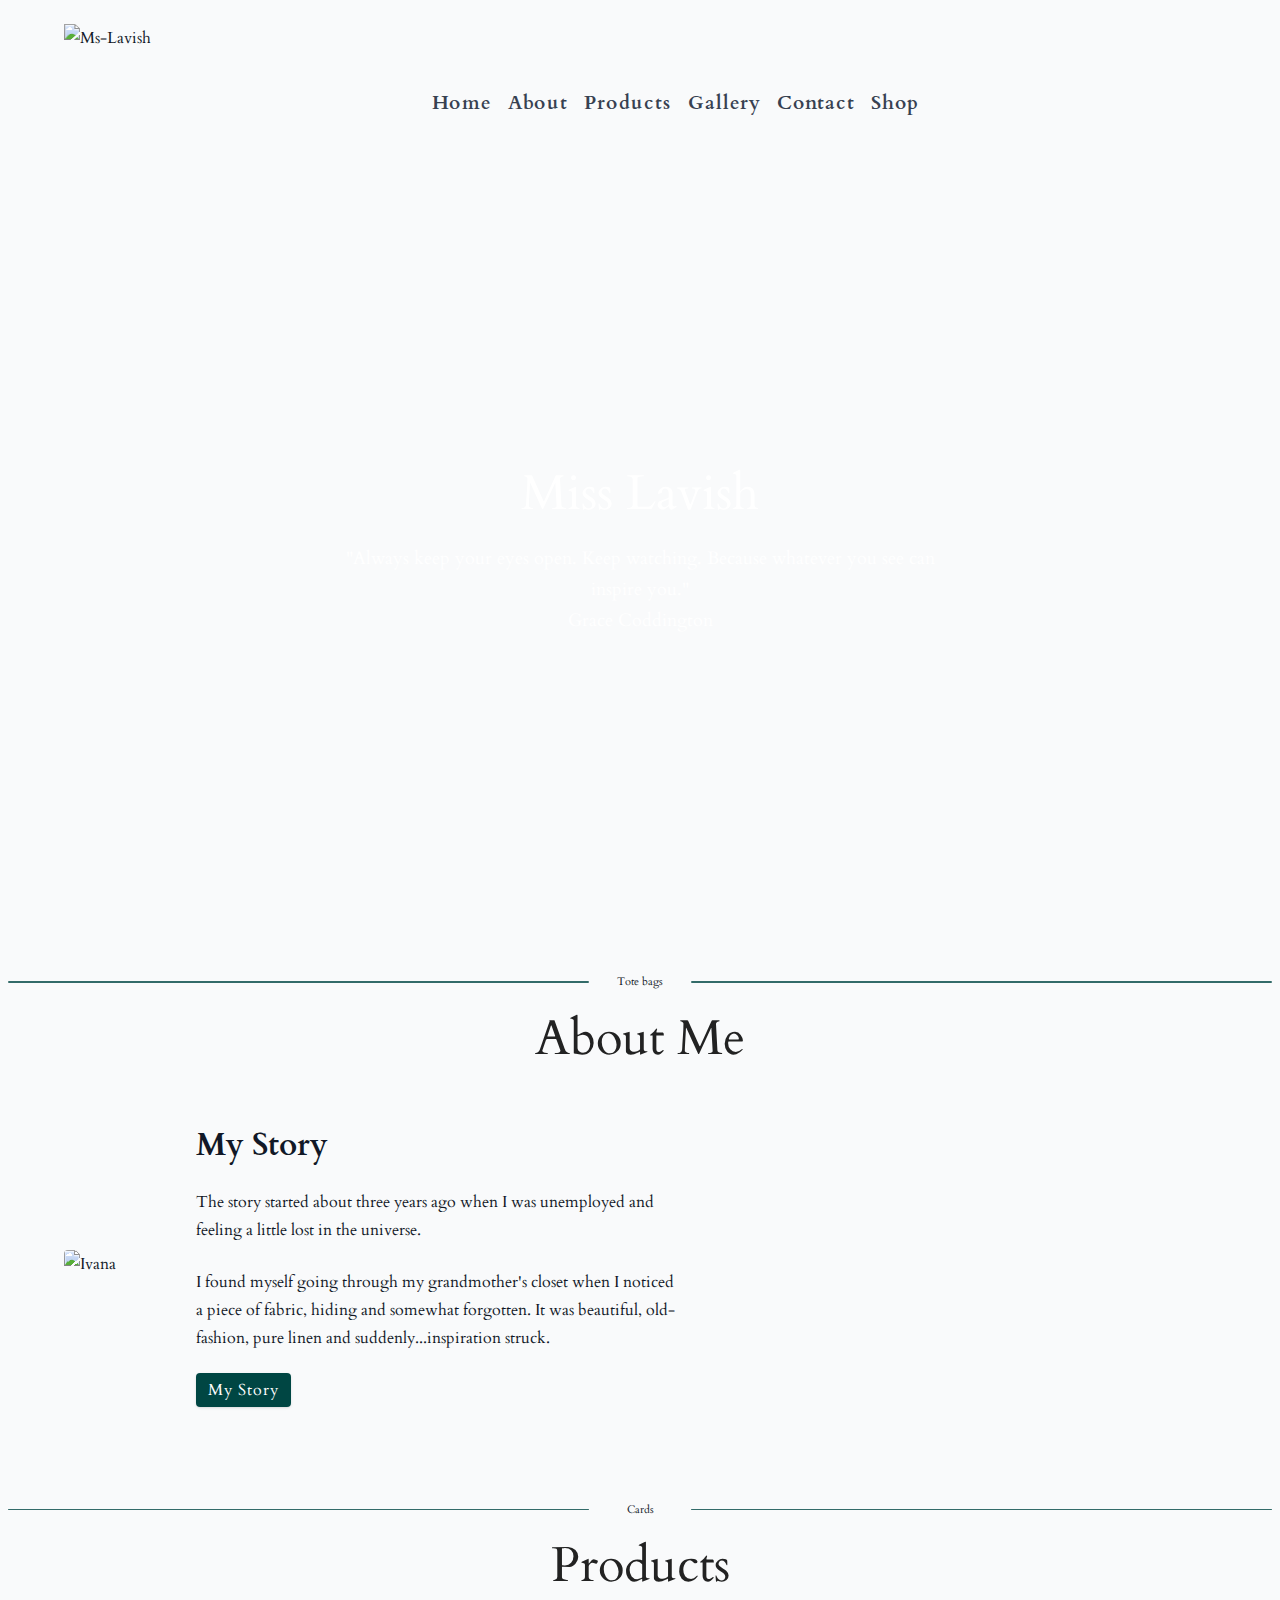
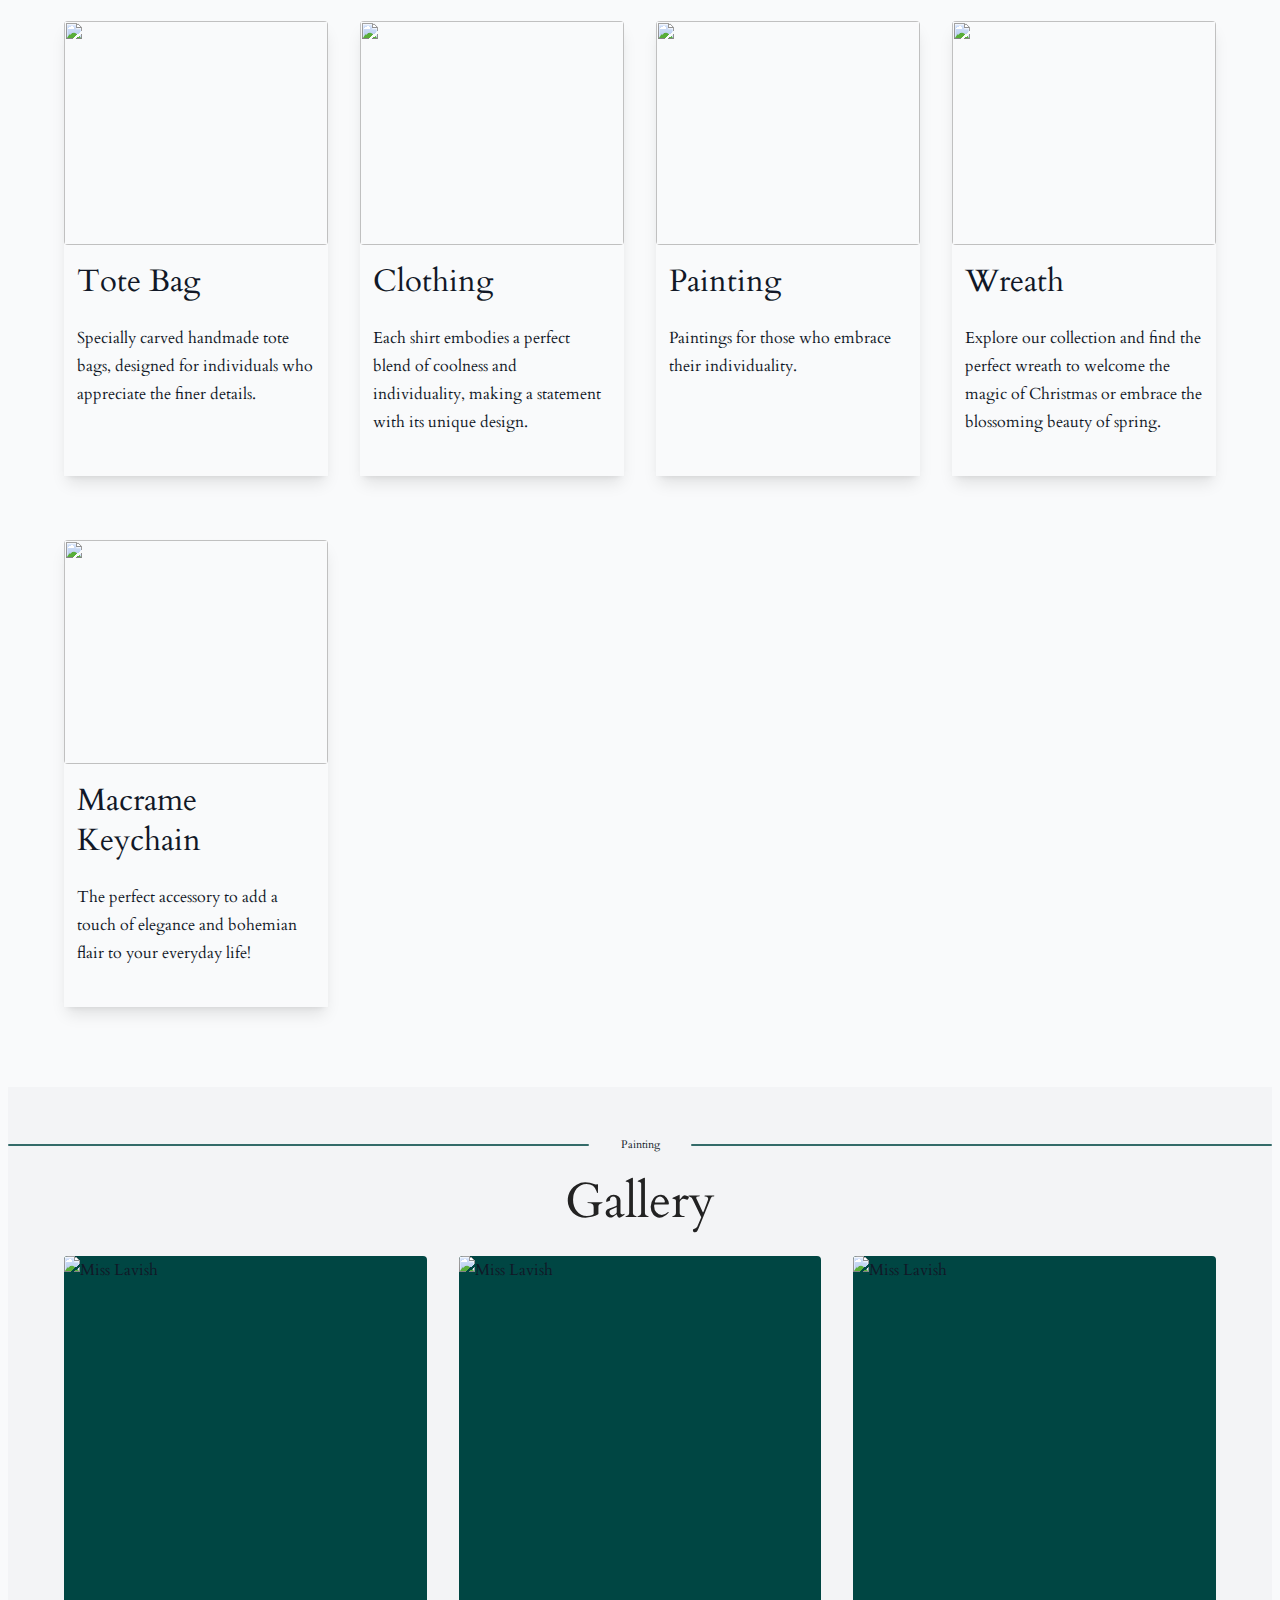
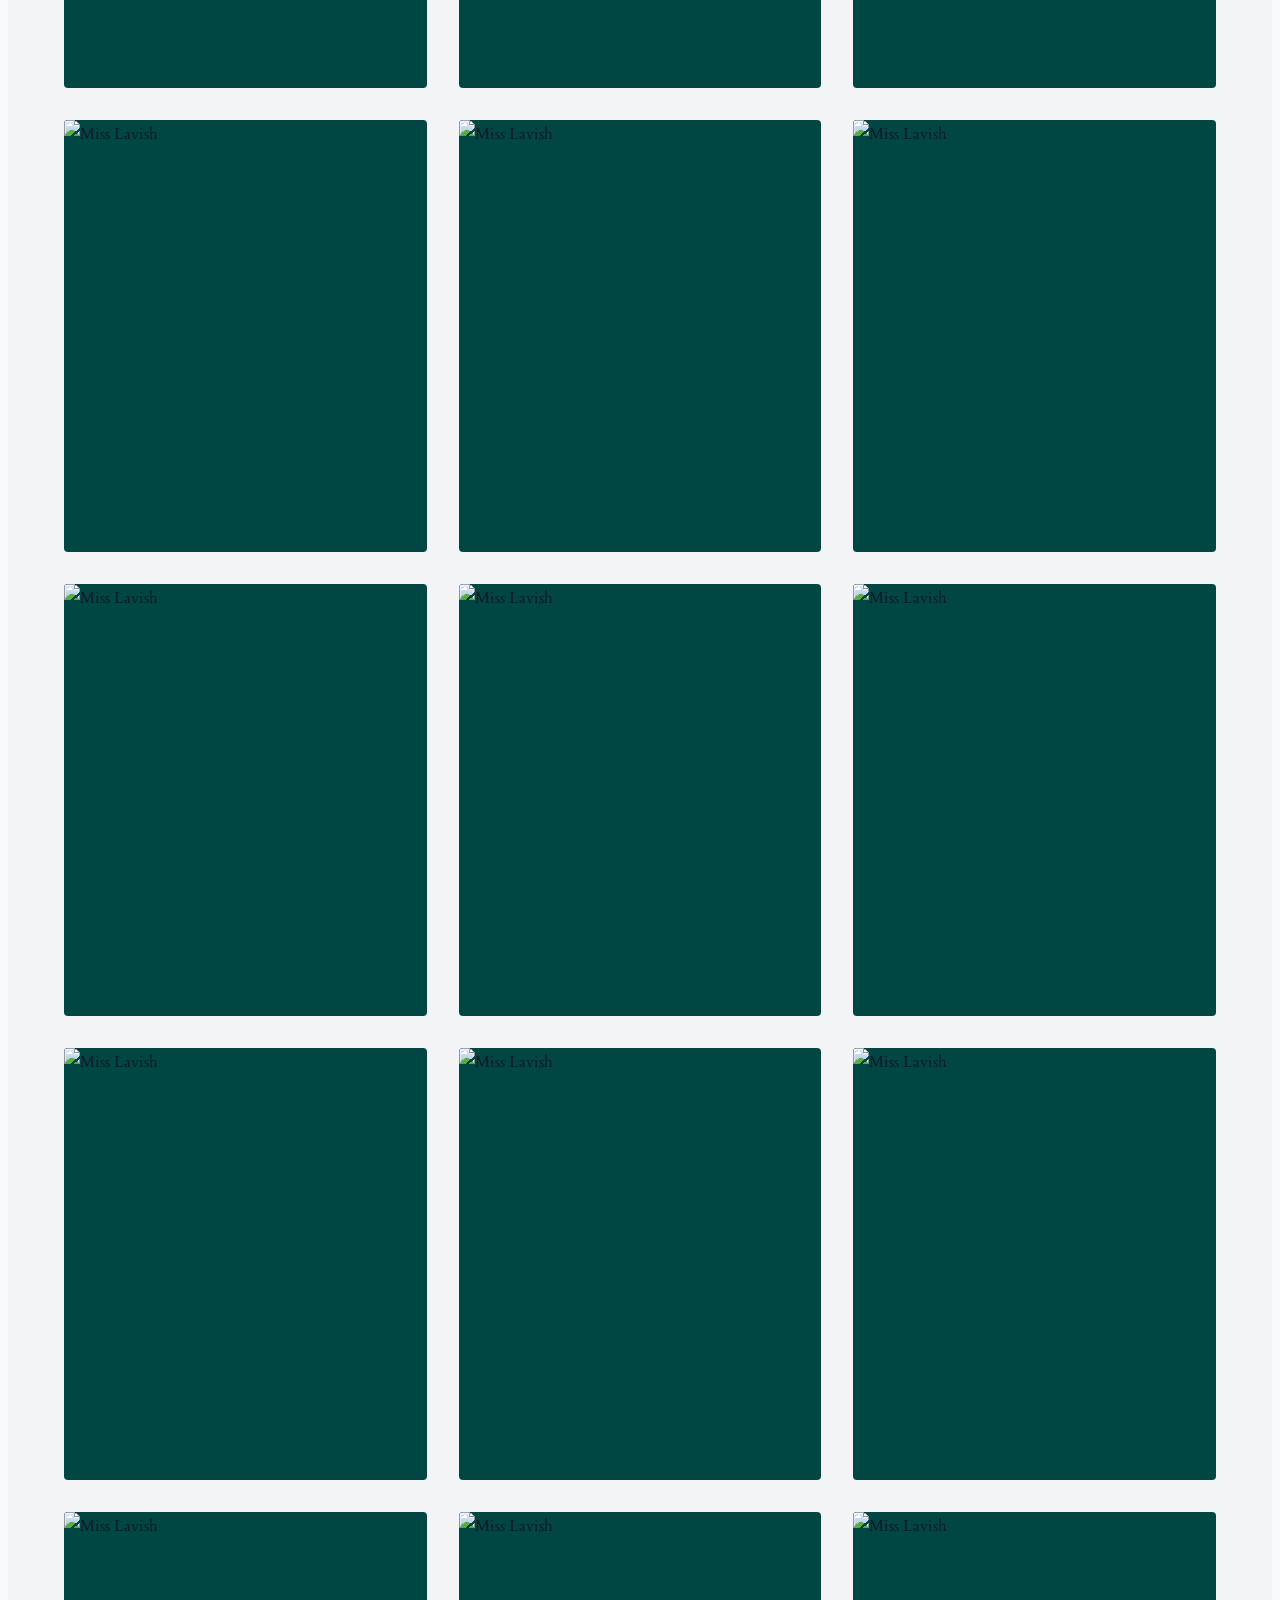
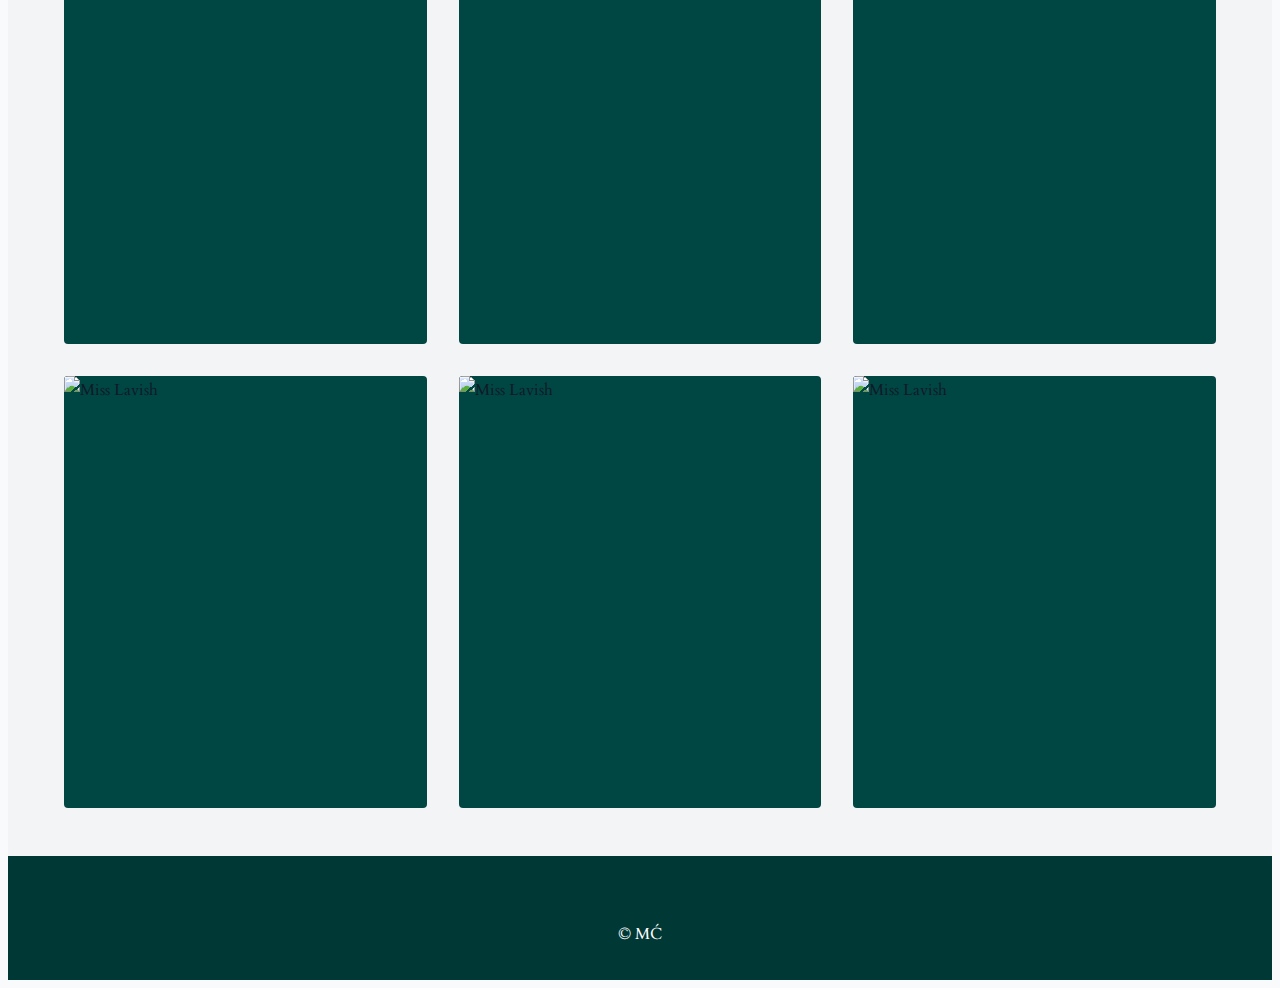
==== index.html @ 206a2542 "nav fix and testing" ====
<!DOCTYPE html>
<html lang="en">
  <head>
    <meta charset="UTF-8" />
    <meta http-equiv="X-UA-Compatible" content="IE=edge" />
    <meta name="viewport" content="width=device-width, initial-scale=1.0" />
    <title>MS lavish</title>
    <!--normalize-->
    <link rel="stylesheet" href="./normalize.css" />
    <!--main-->
    <link rel="stylesheet" href="./main.css" />
    <!--fontawesome-->
    <link
      rel="stylesheet"
      href="./fontawesome-free-5.12.1-web/css/all.min.css"
    />
  </head>
  <body>
    <!--navigation menu-->
      <nav class="navbar">
        <div class="nav-center">
          <!--navheader-->
          <div class="nav-header">
            <img src="./img/Ms. Lavish svg varijanta logo za stranicu.svg"class="nav-logo" alt="Ms-Lavish" />
            <button type="button" class="nav-toggle" id="nav-toggle"> <i class="fas fa-bars"></i>
            </button>
          </div>
          <!--nav-links-->
        <div class="nav-container">
        <ul class="nav-links" id="nav-links">
            <li><a href="#home">Home</a></li>
            <li><a href="about.html">About</a></li>
            <li><a href="#products">Products</a></li>
            <li><a href="#gallery">Gallery</a></li>
            <li><a href="contact.html">Contact</a></li>
            <li><a href="shop.html">Shop</a></li> 
          </ul>
        </div>
          <!--social-links-->
          <ul class="social-links">
            <li>
              <a
                href="https://m.facebook.com/profile.php?id=100064154050570&ref=py_c&_rdr#_=_"
                target="_blank"
                ><i class="fab fa-facebook"></i
              ></a>
            </li>
            <li>
              <a
                href="https://www.instagram.com/ms._lavish/?igshid=ZGUzMzM3NWJiOQ%3D%3D"
                target="_blank"
                ><i class="fab fa-instagram"></i
              ></a>
            </li>
          </ul>
        </div>
      </nav>
    <!--hero-->
    <div class="hero">
      <div class="hero-banner">
          <h1 class="hero-header">Miss lavish</h1>
            <p class="hero-text">
              "Always keep your eyes open. Keep watching. Because whatever you see can inspire you."<br>Grace Coddington
            </p>
        </div>
      </div>
    </div>
     <!--about me-->
    <section class="section about" id="about">
        <!--section-title-->
        <div class="section-title">
            <div class="title-div"></div>
            <small class="title-text">Tote bags</small>
            <div class="title-div"></div>
        </div>
        <div class="title">
          <h1>About me</h1>
        </div>
        <div class="section-center ">
            <!--card-rotate-small screen-->
            <article class="card">
                <!--frontside-->
            <div class="front-side mutual-side">
                <img src="./img/if.jpg" class="about-pic" alt="Ms Lavish">
                 </div>
                 <!--backside-->
                 <div class="back-side mutual-side">
                    <div class="about-info">
                        <h2>About me</h2>
                    <p class="about-text">
                     The story started about three years ago when I was unemployed and feeling a little lost in the universe. I found myself going through my grandmother's closet when I noticed a piece of fabric, hiding and somewhat forgotten. It was beautiful, old-fashion, pure linen and suddenly...inspiration struck. 
                    </p>
                    <a href="about.html" class="btn about-btn">
                    My story</a>
                    </div>
                 </div>
            </article>
            <!--big screen-->
            <div class="big-screen-about">
            <img src="./img/if.jpg" class="about-me-two" alt="Ivana">
            <div class="about-info-two">
                <h3>My story</h3>
                <p>The story started about three years ago when I was unemployed and feeling a little lost in the universe.</p>
                <p> I found myself going through my grandmother's closet when I noticed a piece of fabric, hiding and somewhat forgotten. It was beautiful, old-fashion, pure linen and suddenly...inspiration struck.</p>
                <a href="about.html" class="btn about-btn ">My story</a></div>
            </div>
         </div>
        </div>
    </section>
    <!--products-->
    <section class="section products" id="products">
         <!--section-title-->
        <div class="section-title">
            <div class="title-div"></div>
            <small class="title-text">Cards</small>
            <div class="title-div"></div>
        </div>
        <div class="title">
          <h1>Products</h1>
        </div>
        <div class="section-center products-center">
          <!--product-->
          <div class="product">

            <img src="./img/ruže + boje.jpg" 
            class="product-pic">

            <div class="product-info">
              <h3>Tote bag</h3>
              <p>Specially carved handmade tote bags, designed for individuals who appreciate the finer details.</p>
            </div>
          </div>
          <!--end of product-->
          <!--product-->
          <div class="product">

            <img src="./img/logo na torbi.jpg" class="product-pic">

            <div class="product-info">
              <h3>Clothing</h3>
              <p>Each shirt embodies a perfect blend of coolness and individuality, making a statement with its unique design.</p>
            </div>
          </div>
          <!--end of product-->
          <!--product-->
          <div class="product">
            <img src="./img/španjolkica.JPG" class="product-pic">
            <div class="product-info">
              <h3>Painting</h3>
              <p>Paintings for those who embrace their individuality. </p>
            </div>
          </div>
          <!--end of product-->
          <!--product-->
          <div class="product">

           <img src="./img/spring wreath.jpg" class="product-pic">

            <div class="product-info">
              <h3>wreath</h3>
              <p>Explore our collection and find the perfect wreath to welcome the magic of Christmas or embrace the blossoming beauty of spring.</p>
            </div>
          </div>
          <!--end of product-->
          <!--product-->
          <div class="product">
           <img src="./img/keychain.jpg" class="product-pic">
            <div class="product-info">
              <h3>Macrame Keychain</h3>
              <p>The perfect accessory to add a touch of elegance and bohemian flair to your everyday life! </p>
            </div>
          </div>
          <!--end of product-->
        </div>
    </section>
    <!--gallery-->
    <section class="section gallery" id="gallery">
      <!--section-title-->
      <div class="section-title ">
            <div class="title-div"></div>
            <small class="title-text">Painting</small>
            <div class="title-div"></div>
        </div>
        <div class="title">
          <h1>Gallery</h1></div>
        <div class="section-center gallery-center">
          <!--project-->
          <div class="project-1">
            <div class="picture">
            <img src="./img/elephants.PNG" class="project-pic" alt="Miss Lavish">
           <div class="project-info">
            <h3>Elephants</h3>
            <p>Tote bag</p>
            </div>
           </div>
          </div>
          <!--end of project-->
          <!--project-->
          <div class="project-2">
            <div class="picture">
            <img src="./img/frida + boja.JPG" class="project-pic" alt="Miss Lavish">
           <div class="project-info">
            <h3>Frida</h3>
            <p>Tote bag</p>
           </div>
          </div>
          </div>
          <!--end of project-->
          <!--project-->
          <div class="project-3">
             <div class="picture">
            <img src="./img/karlovac.jpg" class="project-pic" alt="Miss Lavish">
           <div class="project-info">
            <h3>Karlovac</h3>
            <p>Tote bag</p>
           </div>
          </div>
          </div>
          <!--end of project-->
          <!--project-->
          <div class="project-4">
            <div class="picture">
            <img src="./img/komisan.JPG" class="project-pic" alt="Miss Lavish">   
           <div class="project-info">
            <h3>Komisan</h3>
            <p>Tote bag</p>
           </div>
          </div>
          </div>
          <!--end of project-->
          <!--project-->
          <div class="project-5">
            <div class="picture">
            <img src="./img/marta + torba.JPG" class="project-pic" alt="Miss Lavish">
           <div class="project-info">
            <h3>Flamingos</h3>
            <p>Tote bag</p>
           </div>
          </div>
          </div>
          <!--end of project-->
          <!--project-->
          <div class="project-6">
           <div class="picture">
            <img src="./img/summer edition.JPG" class="project-pic" alt="Miss Lavish">
           <div class="project-info">
            <h3>Summer bag</h3>
            <p>Tote bag</p>
           </div>
          </div>
          </div>
          <!--end of project-->
          <!--project-->
          <div class="project-7">
              <div class="picture">
            <img src="./img/tužna sova.jpg" class="project-pic" alt="Miss Lavish">
           <div class="project-info">
            <h3>Sad owl</h3>
            <p>Tote bag</p>
           </div>
          </div>
          </div>
          <!--end of project-->
          <!--project-->
          <div class="project-8">
            <div class="picture">
            <img src="./img/ruže + boje.jpg" class="project-pic" alt="Miss Lavish">
           <div class="project-info">
            <h3>Flowers</h3>
            <p>Tote bag</p>
           </div>
          </div>
          </div>
          <!--end of project-->
          <!--project-->
          <div class="project-9">
            <div class="picture">
            <img src="./img/španjolkica.JPG" class="project-pic" alt="Miss Lavish">
           <div class="project-info">
            <h3>Dazzling lady</h3>
            <p>Painting</p>
       </div>
          </div>
          </div>
          <!--end of project-->
          <!--project-->
          <div class="project-10">
            <div class="picture">
            <img src="./img/ZG.jpg" class="project-pic" alt="Miss Lavish">
           <div class="project-info">
            <h3>Zagreb</h3>
            <p>Tote bag</p>
           </div>
          </div>
          </div>
          <!--end of project-->
          <!--project-->
          <div class="project-11">
            <div class="picture">
            <img src="./img/elephants 2.jpg" class="project-pic" alt="Miss Lavish">
           <div class="project-info">
            <h3>Elephants</h3>
            <p>Tote bag</p>
           </div>
          </div>
          </div>
          <!--end of project-->
          <!--project-->
          <div class="project-12">
            <div class="picture">
            <img src="./img/u cviću.jpg" class="project-pic" alt="Miss Lavish">
           <div class="project-info">
            <h3>Sunflowers</h3>
            <p>Tote Bag</p>
           </div>
          </div>
          </div>
          <!--end of project-->
          <!--project-->
          <div class="project-13">
            <div class="picture">
            <img src="./img/slikice.jpg" class="project-pic" alt="Miss Lavish">
           <div class="project-info">
            <h3>Mysterious</h3>
            <p>Tote Bag</p>
           </div>
          </div>
          </div>
          <!--end of project-->
          <!--project-->
          <div class="project-14">
            <div class="picture">
            <img src="./img/spring wreath 2.jpg" class ="project-pic" alt="Miss Lavish">
           <div class="project-info">
            <h3>Flowers</h3>
            <p>Spring Wreath</p>
           </div>
          </div>
          </div>
          <!--end of project-->
          <!--project-->
          <div class="project-15">
            <div class="picture">
            <img src="./img/spring wreath 3.jpg" class="project-pic" alt="Miss Lavish">
           <div class="project-info">
            <h3>Flowers</h3>
            <p>Spring Wreath</p>
           </div>
          </div>
          </div>
          <!--end of project-->
          <!--project-->
          <div class="project-16">
            <div class="picture">
            <img src="./img/spring 7.jpg " class="project-pic" alt="Miss Lavish">
           <div class="project-info">
            <h3>Flowers</h3>
            <p>Spring Wreath</p>
           </div>
          </div>
          </div>
          <!--end of project-->
          <!--project-->
          <div class="project-17">
            <div class="picture">
            <img src="./img/spring 8.jpg " class="project-pic" alt="Miss Lavish">
           <div class="project-info">
            <h3>Flowers</h3>
            <p>Spring Wreath</p>
           </div>
          </div>
          </div>
          <div class="project-18">
            <div class="picture">
            <img src="./img/christmas wreath.jpg " class="project-pic" alt="Miss Lavish">
           <div class="project-info">
            <h3>Lilly
            </h3>
            <p>Christmas Wreath</p>
           </div>
          </div>
          </div>
          <!--end of project-->
        </div>
    </section>
    <section class="section footer">
      <footer class="footer-container">
          <ul class="footer-social">
            <li>
              <a
                href="https://m.facebook.com/profile.php?id=100064154050570&ref=py_c&_rdr#_=_"
                target="_blank"
                ><i class="fab fa-facebook"></i
              ></a>
            </li>
            <li>
              <a
                href="https://www.instagram.com/ms._lavish/?igshid=ZGUzMzM3NWJiOQ%3D%3D"
                target="_blank"
                ><i class="fab fa-instagram"></i
              ></a>
            </li>
          </ul>
               <p class="reserved">&copy; MĆ <span id ="date"></span></p>
          </div>
        </div>
      </footer>
    </section>
    <script type="module" src="./js/app.js"></script>
  </body>
</html>
---- main.css ----
@import url('https://fonts.googleapis.com/css2?family=Cardo:ital,wght@0,400;0,700;1,400&display=swap');

:root {
  /*colors*/
  --primary-100: #ccdad9;
  --primary-200: #99b5b4;
  --primary-300: #66908e;
  --primary-400: #336b69;
  --primary-500: #004643;
  --primary-600: #003836;
  --primary-700: rgb(0, 56, 54);
  --primary-800: #002a28;
  --primary-900: #001c1b;

  /* grey */
  --grey-50: #f9fafb;
  --grey-100: #f3f4f6;
  --grey-200: #e5e7eb;
  --grey-300: #d1d5db;
  --grey-400: #9ca3af;
  --grey-500: #6b7280;
  --grey-600: #4b5563;
  --grey-700: #374151;
  --grey-800: #1f2937;
  --grey-900: #111827;
  --black: #222;
  --white: #fff;
  --red-light: #f8d7da;
  --red-dark: #842029;
  --green-light: #d1e7dd;
  --green-dark: #0f5132;

  /*fonts*/
  --headingFont: 'Cardo', serif;
  --bodyFont: 'Cardo', serif;
  --smallText: 0.7em;
  /*rest of vars */
  --backgroundColor: var(--grey-50);
  --textColor: var(--grey-900);
  --borderRadius: 0.25rem;
  --letterSpacing: 1px;
  --transition: 0.3s ease-in-out all;
  --max-width: 1170px;
  --fixed-width: 600px;

  /* box-shadow*/
  --shadow-1: 0 1px 3px 0 rgb(0 0 0 / 0.1), 0 1px 2px -1px rgb(0 0 0 / 0.1);
  --shadow-2: 0 4px 6px -1px rgb(0 0 0 / 0.1), 0 2px 4px -2px rgb(0 0 0 / 0.1);
  --shadow-3: 0 10px 15px -3px rgb(0 0 0 / 0.1), 0 4px 6px -4px rgb(0 0 0 / 0.1);
  --shadow-4: 0 20px 25px -5px rgb(0 0 0 / 0.1),
    0 8px 10px -6px rgb(0 0 0 / 0.1);
}

::after,
::before {
  box-sizing: border-box;
}
body {
  background: var(--backgroundColor);
  font-family: var(--bodyFont);
  font-weight: 400;
  line-height: 1.75;
  color: var(--textColor);
}

p {
  margin-bottom: 1.5rem;
  max-width: 40em;
}

h1,
h2,
h3,
h4,
h5 {
  margin-top: 0;
  margin-bottom: 1.38rem;
  font-family: var(--headingFont);
  font-weight: 400;
  line-height: 1.3;
  text-transform: capitalize;
}

h1 {
  margin-top: 0;
  font-size: 3.052rem;
}

h2 {
  font-size: 2.441rem;
}

h3 {
  font-size: 1.953rem;
}

h4 {
  font-size: 1.563rem;
}

h5 {
  font-size: 1.25rem;
}

small,
.text_small {
  font-size: var(--smallText);
}

a {
  text-decoration: none;
}
ul {
  list-style-type: none;
  padding: 0;
}
img:not(.nav-logo) {
  display: block;
  object-fit: cover;
  width: 100%;
  image-rendering: pixelated;
}
.btn {
  cursor: pointer;
  color: var(--white);
  background: var(--primary-500);
  border: none;
  border-radius: var(--borderRadius);
  letter-spacing: var(--letterSpacing);
  padding: 0.375rem 0.75rem;
  box-shadow: var(--shadow-1);
  transition: var(--transition);
  text-transform: capitalize;
}
.btn:hover {
  background: var(--primary-800);
}
/*additional vars*/
.section {
  padding: 3rem 0;
}
.section-title {
  display: flex;
  align-items: center;
  justify-content: space-between;
  gap: 1rem;
  margin-bottom: 1rem;
}

.title-div {
  width: 41%;
  height: 0.1rem;
  background: var(--primary-400);
  border-radius: var(--borderRadius);
}
.section-center {
  max-width: 1170px;
  margin: 0 auto;
  width: 90vw;
}
.title-text {
  padding-left: 0 1rem;
}
/*title-div media screen*/
@media screen and (min-width: 770px) {
  .title-div {
    width: 44%;
  }
}
@media screen and (min-width: 1000px) {
  .title-div {
    width: 46%;
  }
}
@media screen and (min-width: 1370px) {
  .title-div {
    width: 47%;
  }
}
@media screen and (min-width: 1970px) {
  .title-div {
    width: 48%;
  }
}
.title {
  text-align: center;
  margin-bottom: 3rem;
}
/*
///////////////////////
navbar
//////////////////////
*/
.fixed {
  position: fixed;
  top: 0;
  left: 0;
  width: 100%;
  background: white;
  box-shadow: var(--light-shadow);
  z-index: 2;
}
.fixed.links a {
  color: var(--clr-grey-1);
}
.fixed.links a:hover {
  color: var(--clr-secondary);
}
.navbar {
  padding-top: 1rem;
  padding-bottom: 1rem;
}
.nav-logo {
  height: 10rem;
}

.social-links {
  display: none;
}
.nav-center {
  max-width: 1170px;
  width: 90vw;
  margin: 0 auto;
}
.nav-header {
  display: flex;
  align-items: center;
  justify-content: space-between;
}
.nav-toggle {
  background: none;
  border: none;
  font-size: 2rem;
  cursor: pointer;
  color: var(--primary-400);
  transition: var(--transition);
}
.nav-toggle:hover {
  transform: scale(1.2);
}
.nav-container {
  height: 0;
  overflow: hidden;
  transition: var(--transition);
}
.nav-links a {
  padding: 0rem 1.6rem;
  letter-spacing: var(--letterSpacing);
  display: block;
  margin-bottom: 1rem;
  color: var(--grey-700);
  font-weight: 600;
  text-transform: capitalize;
  cursor: pointer;
}
.nav-links a:hover {
  color: var(--primary-500);
}
.show-links {
  height: 220px;
}

@media screen and (min-width: 900px) {
  .navbar {
    display: grid;
  }
  .nav-toggle {
    display: none;
  }
  .nav-container {
    height: auto !important;
  }
  .nav-links {
    display: flex;
    height: auto;
    padding: 0rem;
    margin: 0;
    gap: 1rem;
  }
  .nav-links a {
    padding: 0;
    font-size: 1.2rem;
    margin: 0;
  }
  .social-links {
    display: flex;
    gap: 1rem;
  }
  .social-links a {
    font-size: 1.5rem;
    color: var(--primary-600);
    transition: var(--transition);
  }
  .social-links a:hover {
    font-size: 1.5rem;
    color: orange;
  }
  .nav-center {
    display: flex;
    align-items: center;
    justify-content: space-between;
  }
}
/*
///////////////////////
hero
//////////////////////
*/
.hero {
  min-height: calc(100vh - 176px);
  display: grid;
  place-items: center;
  background: var(--primary-200);
}
.hero-banner {
  margin: 0rem 2rem;
  position: relative;
  text-align: center;
  padding: 2rem 3rem;
  border: 2px var(--primary-600) solid;
  border-radius: var(--borderRadius);
  transition: var(--transition);
  max-width: var(--fixed-width);
}
.hero-header {
  margin-bottom: 1rem;
  color: black;
  transition: var(--transition);
}
.hero-banner::before {
  position: absolute;
  content: '';
  top: 0.6rem;
  left: 0.6rem;
  width: 100%;
  height: 100%;
  border: 2px var(--primary-800) solid;
  opacity: 0;
  transition: 0.2s linear;
  border-radius: var(--borderRadius);
}
.hero-banner:hover::before {
  opacity: 1;
}
.hero-banner:hover .hero-header {
  color: var(--black);
}
.hero-banner:hover .hero-text {
  color: white;
}
@media screen and (min-width: 772px) {
  .hero {
    background: url('.//img/backgorund.JPG') center/cover no-repeat;
  }
  .hero-banner {
    border: none;
  }
  .hero-banner::before {
    display: none;
  }
  .hero-banner:hover .hero-header {
    color: white;
  }
  .hero-text,
  .hero-header {
    color: white;
  }
  .hero-text {
    font-size: 1.1rem;
  }
}
/*
///////////////////////
about me
//////////////////////
*/
.card {
  padding-top: 2rem;
  position: relative;
  perspective: 1800px;
  transition: var(--transition);
  height: 30rem;
  transition: var(--transition);
  border-radius: var(--borderRadius);
}
.about-pic {
  border-radius: var(--borderRadius);
  height: 100%;
  width: 100%;
  object-fit: cover;
  max-width: 34rem;
}
.mutual-side {
  position: absolute;
  backface-visibility: hidden;
  transition: all 2s linear;
  position: absolute;
  top: 0;
  left: 0;
  width: 100%;
  height: 100%;
}
.back-side {
  transform: rotateY(-180deg);
  background: var(--primary-400);
  display: grid;
  place-items: center;
  border-radius: var(--borderRadius);
}
.about-text {
  padding: 0 2rem;
  color: white;
  text-align: center;
}
.about-info {
  display: grid;
  place-items: center;
}
.card:hover .front-side {
  transform: rotatey(180deg);
}
.card:hover .back-side {
  transform: rotatey(0);
}
.about-info h2 {
  color: white;
}
.big-screen-about {
  display: none;
}
@media screen and (min-width: 770px) {
  .card {
    display: none;
  }
  .about-me-two {
    max-width: 25rem;
    border-radius: var(--borderRadius);
  }
  .about-info-two p {
    max-width: 30rem;
  }
  .big-screen-about {
    display: grid;
    grid-template-columns: auto 1fr;
    padding-top: 2rem;
    gap: 5rem;
    align-items: center;
  }
  .about-info-two h3 {
    font-weight: 700;
  }
}
/*
///////////////////////
products
//////////////////////
*/
.product {
  margin-bottom: 2rem;
  box-shadow: var(--shadow-3);
  transition: var(--transition);
}
.product:hover {
  scale: 1.05;
}
.product-info {
  padding: 1rem 0.8rem;
}

.product-pic {
  height: 14rem;

  border-radius: var(--borderRadius);
}
@media screen and (min-width: 660px) {
  .products-center {
    display: grid;
    grid-template-columns: 1fr 1fr;
    gap: 2rem;
  }
}
@media screen and (min-width: 1160px) {
  .products-center {
    display: grid;
    grid-template-columns: repeat(4, 1fr);
    gap: 2rem;
  }
}

/*
///////////////////////
gallery-center
//////////////////////
*/
.gallery {
  background: var(--grey-100);
}
.gallery-center {
  display: grid;
  gap: 2rem;
}
.picture {
  position: relative;
  background: var(--primary-500);
  transition: var(--transition);
  border-radius: var(--borderRadius);
  height: 27rem;
  cursor: pointer;
}
.project-pic {
  width: 100%;
  object-fit: cover;
  height: 100%;
  transition: var(--transition);
  border-radius: var(--borderRadius);
}
.project-info {
  position: absolute;
  top: 50%;
  left: 50%;
  color: white;
  transform: translate(-50%, -50%);
  text-align: center;
  opacity: 0;
  transition: var(--transition);
}
.project-info h3 {
  margin-bottom: 0rem;
}
.project-info p {
  margin-top: 0.2rem;
  font-size: 1.2rem;
}
.picture:hover .project-info {
  opacity: 1;
}
.picture:hover .project-pic {
  opacity: 0.7;
}

@media screen and (min-width: 860px) {
  .gallery-center {
    grid-template-columns: repeat(3, 1fr);
  }
}

@media screen and (min-width: 500px) and (max-width: 900px) {
  .gallery-center {
    grid-template-columns: 1fr 1fr 1fr;
    grid-template-rows: repeat(6, 250px);
    row-gap: 1rem;
    grid-template-areas:
      'a b c'
      'a d e'
      'f g h '
      'i g j'
      'k l m'
      'n o m'
      'p r s'
      'p t u'
      'v z u'
      '1 2 3'
      '1 4 5 ';
  }
  .project-1 {
    grid-area: a;
  }
  .project-2 {
    grid-area: b;
  }
  .project-3 {
    grid-area: c;
  }
  .project-4 {
    grid-area: d;
  }
  .project-5 {
    grid-area: e;
  }
  .project-6 {
    grid-area: f;
  }
  .project-7 {
    grid-area: g;
  }
  .project-8 {
    grid-area: h;
  }
  .project-9 {
    grid-area: i;
  }
  .project-10 {
    grid-area: j;
  }
  .project-11 {
    grid-area: k;
  }
  .project-12 {
    grid-area: l;
  }
  .project-13 {
    grid-area: m;
  }

  .picture {
    height: 100%;
  }
}
/*
///////////////////////
footer
//////////////////////
*/
.footer {
  display: grid;
  place-items: center;
  padding-top: 0rem;
  text-align: center;
  background: var(--primary-700);
  padding-bottom: 0rem;
}
.footer-container {
  padding-top: 1rem;
}
.footer-social {
  display: flex;
  gap: 2rem;
  justify-content: center;
  font-size: 1.5rem;
}
.footer-links {
  display: flex;
  gap: 2rem;
  padding: 0rem 1.6rem;
  letter-spacing: var(--letterSpacing);
  margin-bottom: 1rem;
  color: var(--grey-700);
  font-weight: 600;
  text-transform: capitalize;
}

.footer-links a {
  padding-top: 2rem;
  transition: var(--transition);
  color: var(--grey-300);
}
.footer-links a:hover {
  color: orange;
}
.footer-social a {
  transition: var(--transition);
  color: var(--grey-300);
}
.footer-social a:hover {
  color: orange;
}
.reserved {
  color: white;
  text-transform: capitalize;
  margin-bottom: 2rem;
}

/*
///////////////////////
about-page
//////////////////////
*/
.title-about {
  background: url('./img/martin-de-arriba-Ro4u_Y86Kx4-unsplash.jpg')
    center/cover no-repeat;
  min-height: 30vh;
}

.about-2 {
  margin-top: 2rem;
}
.about-pic-2 {
  height: 30rem;
  max-width: 31rem;
  object-fit: cover;
  border-radius: var(--borderRadius);
}
.about-info-2 p {
  transition: var(--transition);
  color: var(--grey-800);
}
.about-info-2 p:hover {
  color: var(--grey-800);
}
.about-2 {
  display: grid;
  place-items: center;
  gap: 2rem;
}
.about-info-2 {
  padding: 1rem 2rem;
  border-radius: var(--borderRadius);
  background: #ffd7c1;
  max-width: 28rem;
}
.title-div-2 {
  width: 100%;
  margin: 1rem 0;
}
.footer-about {
  padding: 1rem;
}
.about-3 {
  margin-bottom: 2rem;
}
@media screen and (min-width: 1150px) {
  .about-center-2 {
    background: #ffd7c1;
    border-radius: var(--borderRadius);
  }
  .about-2 {
    grid-template-columns: 1fr 1fr;
    gap: 2rem;
  }
  .about-pic-2 {
    height: 28rem;
    width: 29rem;
  }
  .about-pic-2 {
    align-self: center;
  }
  .about-info-2 p {
    max-width: 100%;
  }
}

.title-2 {
  min-height: 35vh;
  background: url(.//img/martin-de-arriba-Ro4u_Y86Kx4-unsplash.jpg) center/cover
    no-repeat;
  background-position: ;
  color: var(--grey-100);
}
/*
///////////////////////
contact-page
//////////////////////
*/
.hero-contact {
  min-height: calc(100vh - 192px - 166px);
  display: grid;
  place-items: center;
}
.hero-contact-banner {
  border: 2px var(--primary-600) solid;
  padding: 2rem;
  border-radius: var(--borderRadius);
  transition: var(--transition);
  margin: 2rem;
}
.contact-info {
  text-align: center;
  border-color: black;
}
.contact-info h3 {
}
.contact-info p {
}
.contact-subscribe {
  display: flex;
  justify-content: center;
}
.contact-text {
  width: 70%;
}

.contact-text,
.submit-contact {
}
.submit-contact {
  border-radius: 0;
  border-top-right-radius: var(--borderRadius);
  border-bottom-right-radius: var(--borderRadius);
}
/*
///////////////////////
shop-page
//////////////////////
*/
.shop {
  margin: 2rem 0;
  display: grid;
  gap: 2rem;
}
.shop-container {
  display: grid;
  gap: 3rem;
}
.image-shop-container {
  height: 20rem;
}
.shop-img {
  height: 100%;
  width: 100%;
  border-radius: var(--borderRadius);
  object-fit: cover;
}

.shop-info {
  text-align: center;
}
.shop-product {
}
.title,
.price {
  margin-top: 0rem;
  color: var(--black);
  font-weight: 700;
  margin: 0;
  padding: 0;
}
.title {
  font-weight: 300;
}
.input-form {
  margin-bottom: 1rem;
}
.search-input {
  width: 40%;
  border: none;
  padding: 0.5rem;
  background: var(--green-light);
  border-radius: var(--borderRadius);
}
.filter-title {
  font-size: 1rem;
  margin-bottom: 0.5rem;
  color: var(--black);
  font-weight: 700;
}

.filter-btn {
  border: none;
  text-transform: capitalize;
  cursor: pointer;
  display: block;
  margin-bottom: 0.5rem;
  background: none;
  letter-spacing: var(--letterSpacing);
  transition: var(--transition);
  font-size: 0.85rem;
}
@media screen and (max-width: 868px) {
  .shop-container {
    justify-content: center;
  }

  .shop-product {
    max-width: 20rem;
  }
}
@media screen and (min-width: 868px) {
  .search-input {
    width: 70%;
  }
  .shop {
    grid-template-columns: 300px 1fr;
    gap: 1rem;
  }

  .shop-container {
    display: grid;
    grid-template-columns: repeat(3, 1fr);
    gap: 2rem;
  }
}
/*addtional css*/
.hero-shop {
  min-height: calc(100vh - 192px - 230px);
  display: grid;
  place-items: center;
}
.no-product {
  text-align: center;
}
/*
///////////////////////
single-product-page
//////////////////////
*/

.single-product-img {
  height: 100%;
  width: 100%;
  border-radius: var(--borderRadius);
}
.single-price {
  margin-top: 0.5rem;
  margin-bottom: 0.2rem;
  font-size: 1.1rem;
  font-weight: 700;
}

.single-product-title,
.single-product-brand {
  margin-bottom: 0.2rem;
}
.single-product-container {
  display: grid;
}
.enquiry-info {
  text-align: center;
}

@media screen and (min-width: 750px) {
  .single-product-container {
    grid-template-columns: 1fr 1fr;
    align-items: center;
    gap: 1rem;
  }
  .single-product-img {
    max-width: 20rem;
  }
}
@media screen and (min-width: 960px) {
  .single-product-container {
    gap: 0rem;
  }
  .single-product-container {
    justify-items: center;
  }
}
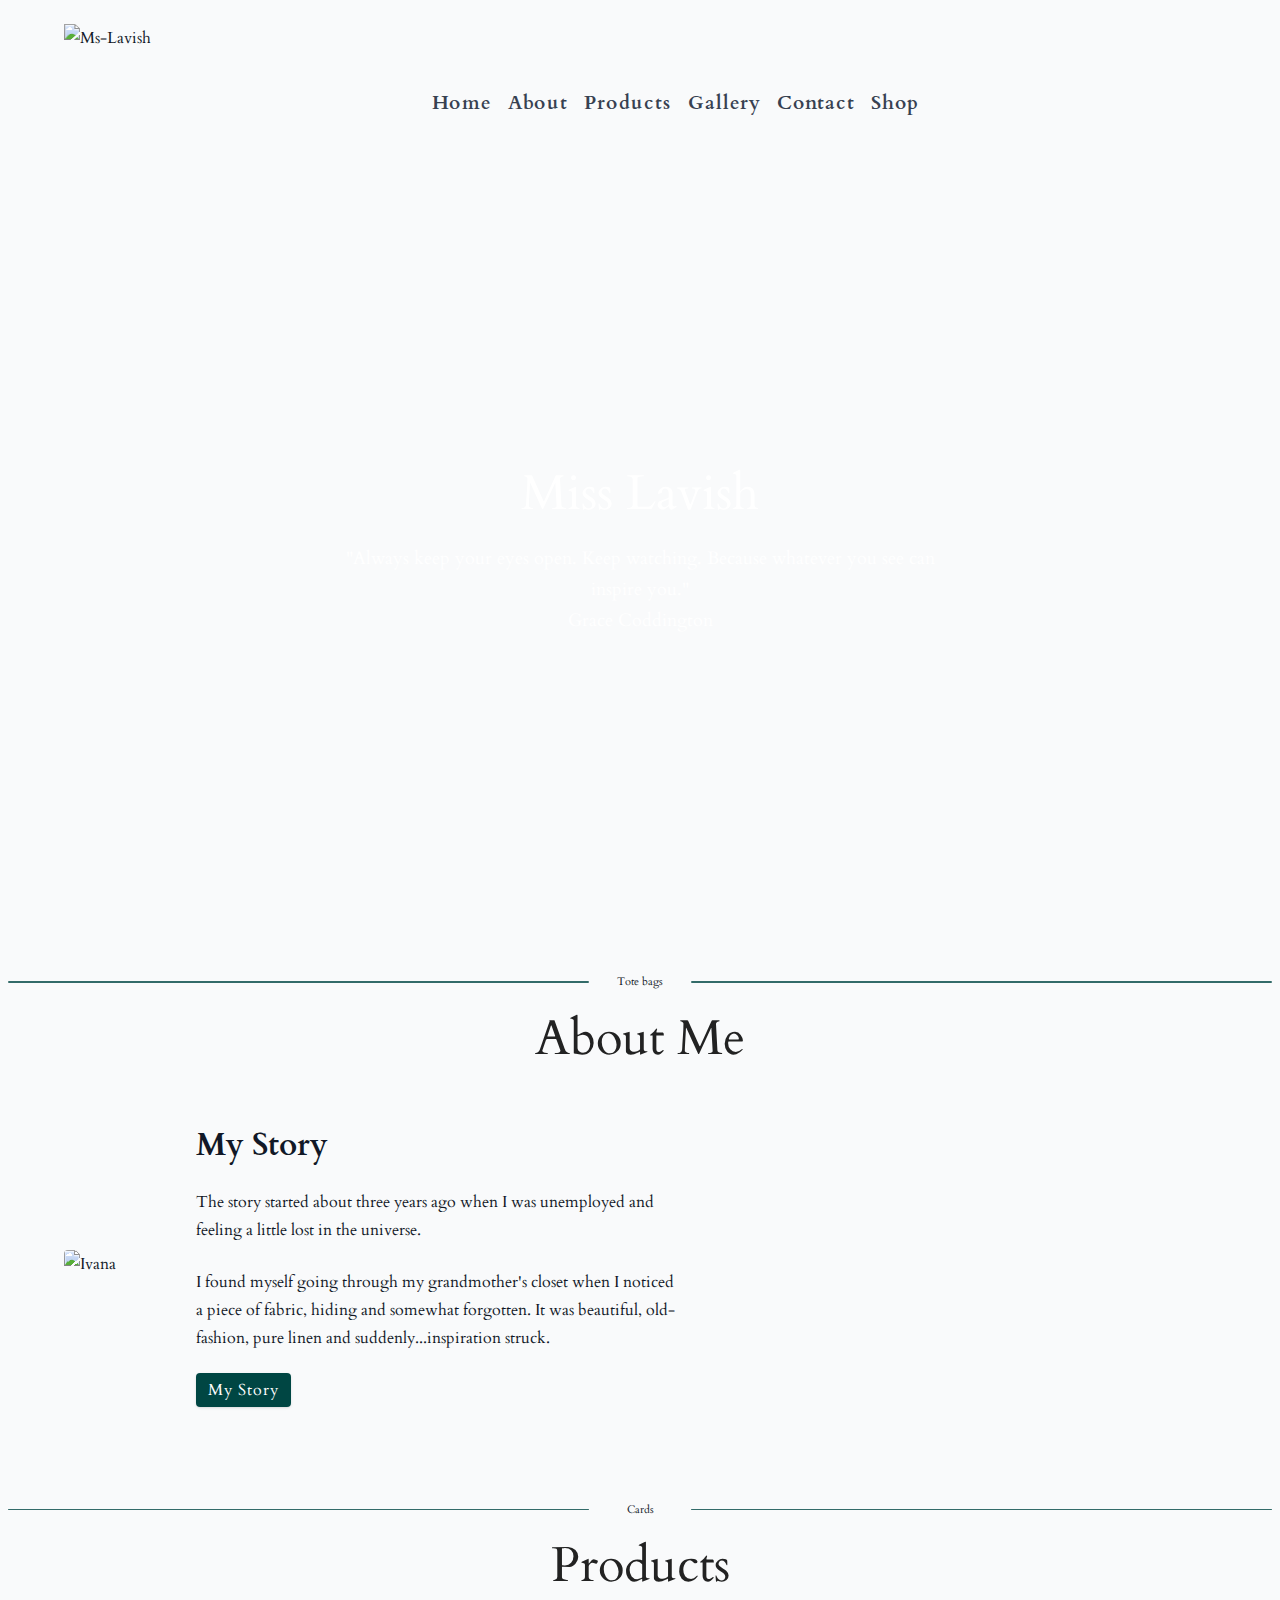
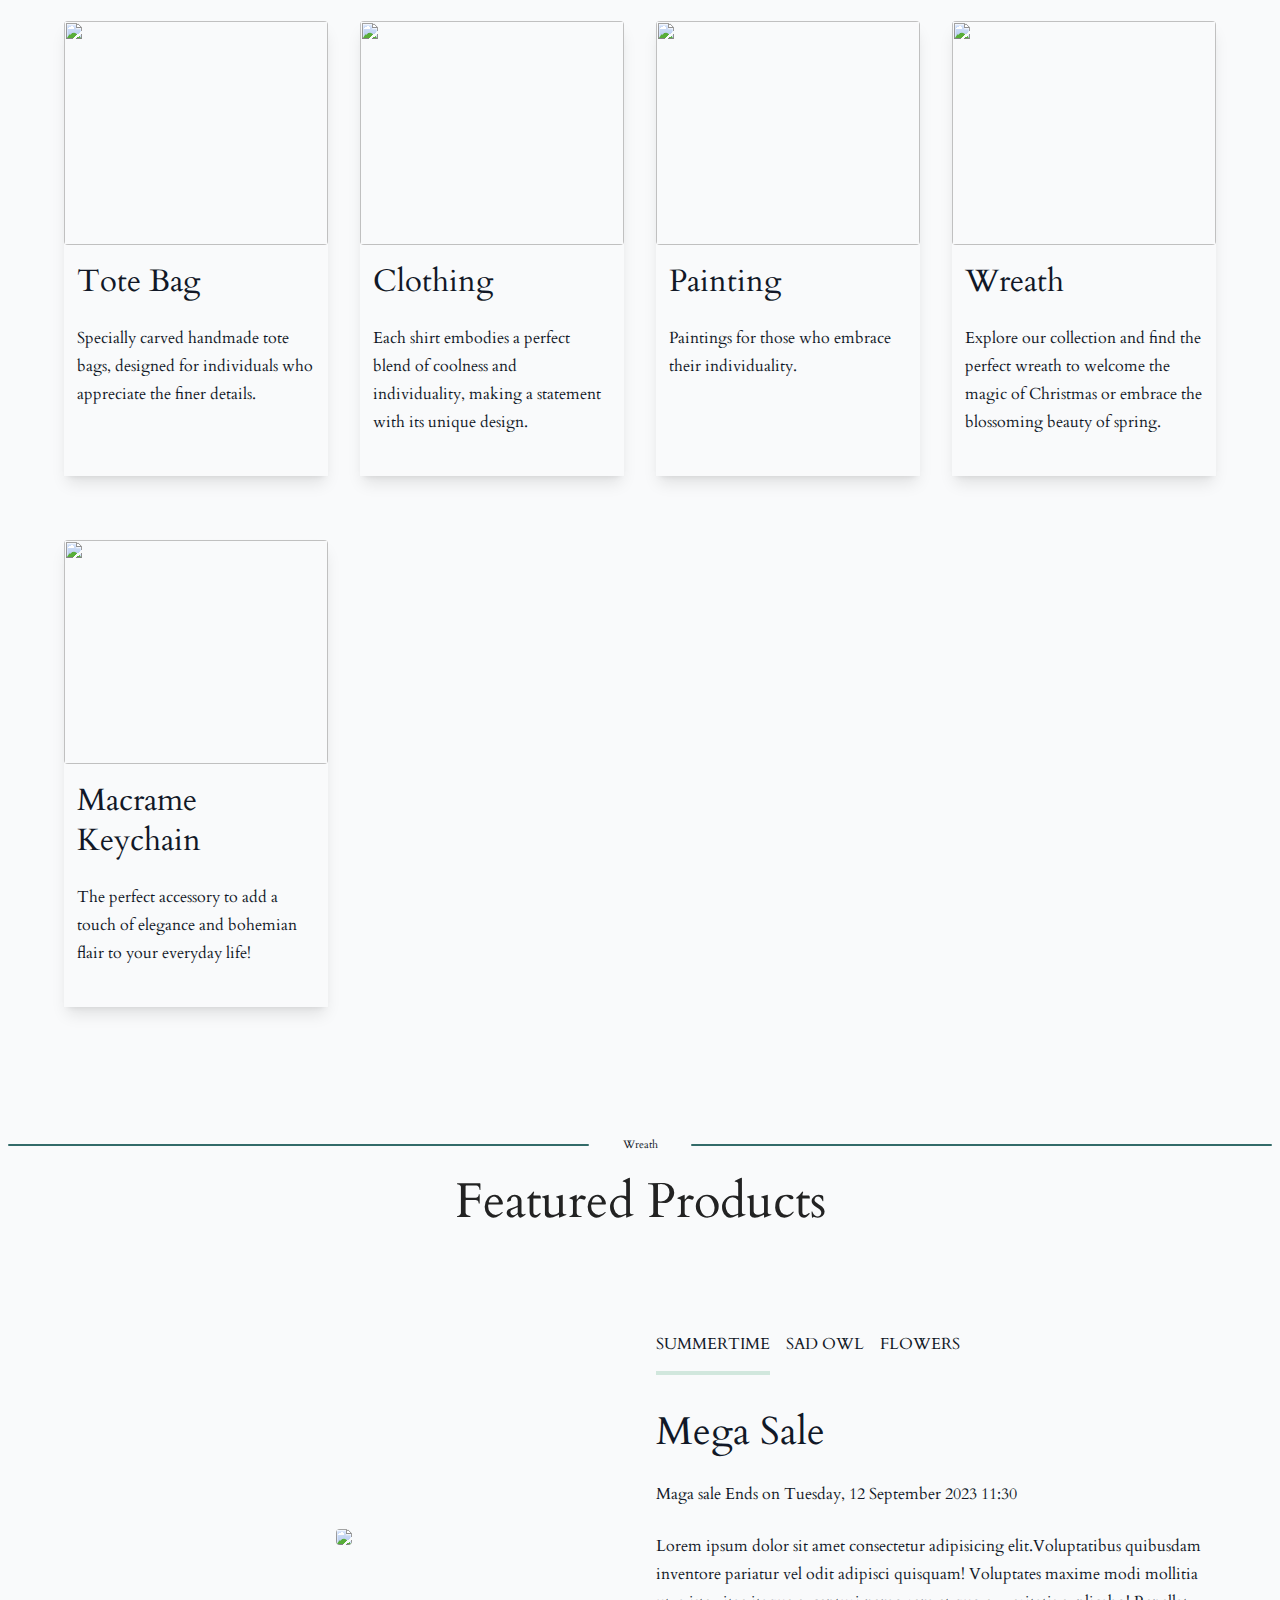
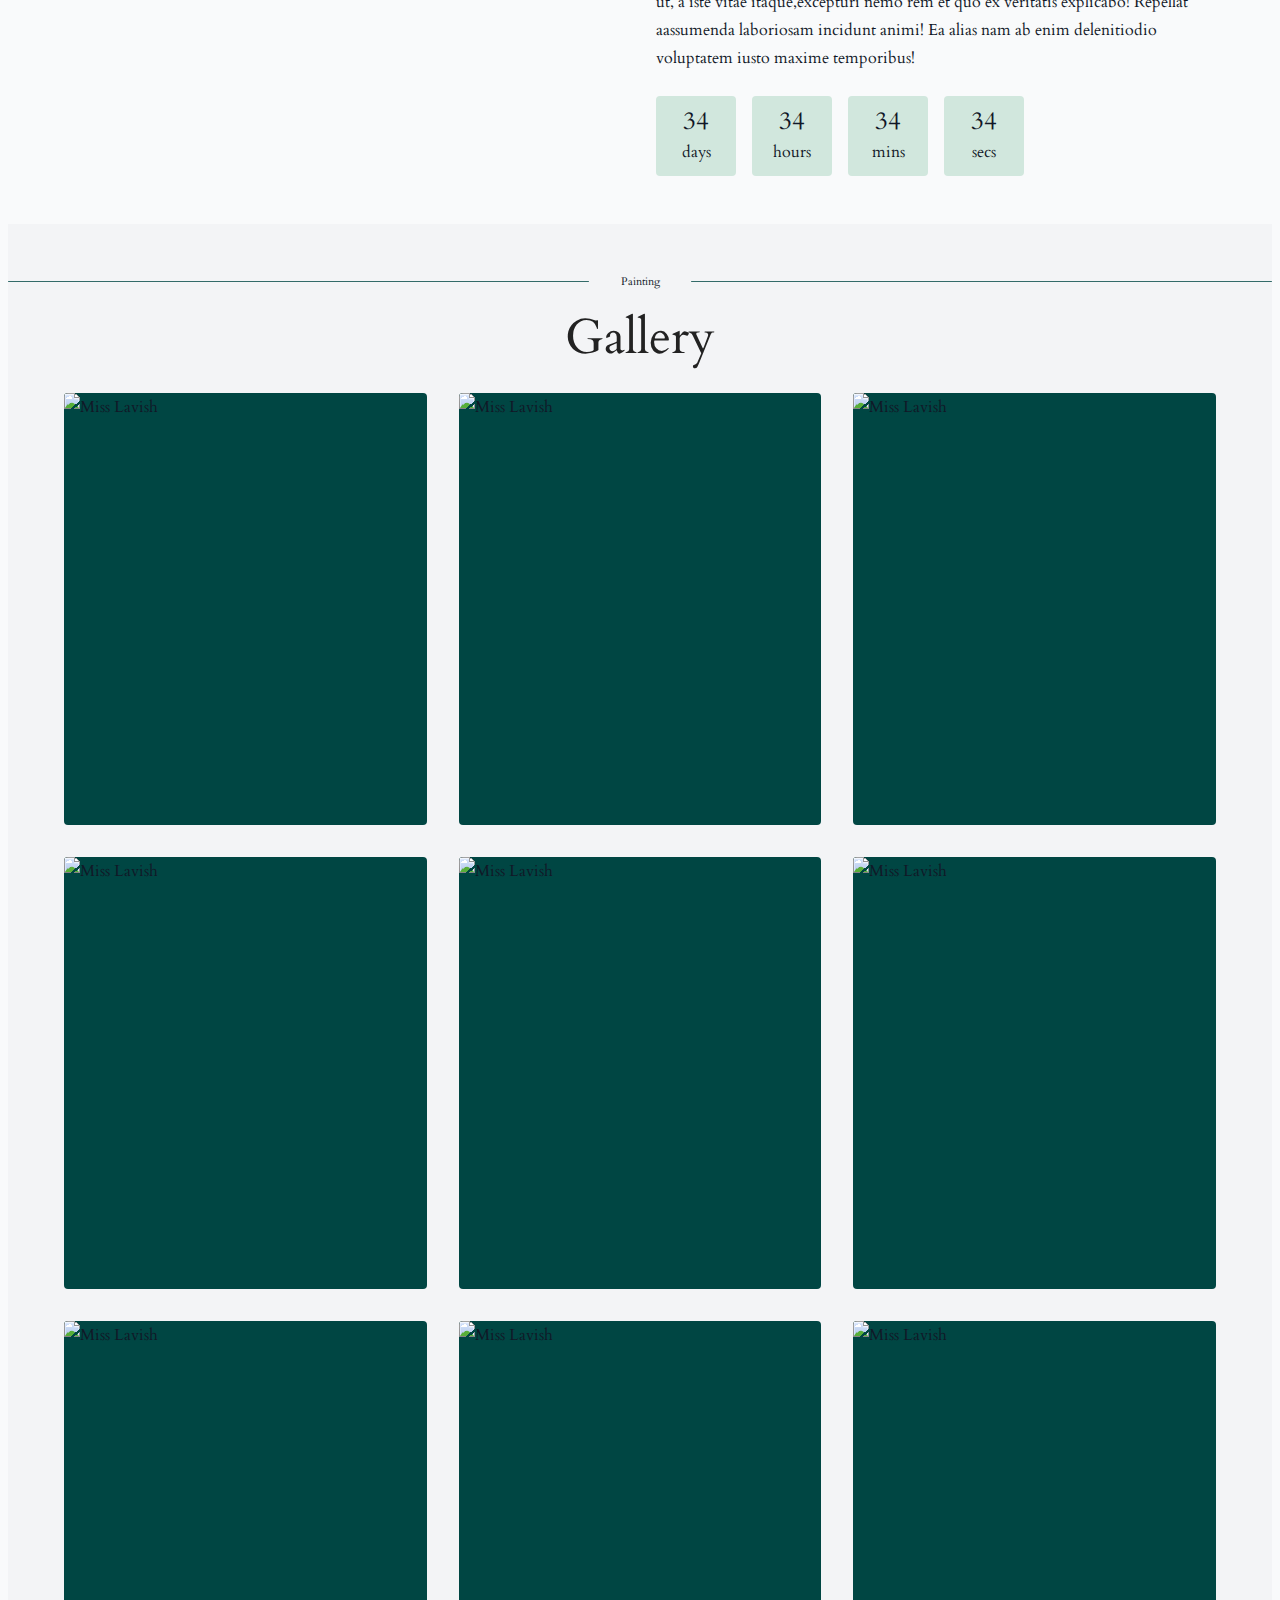
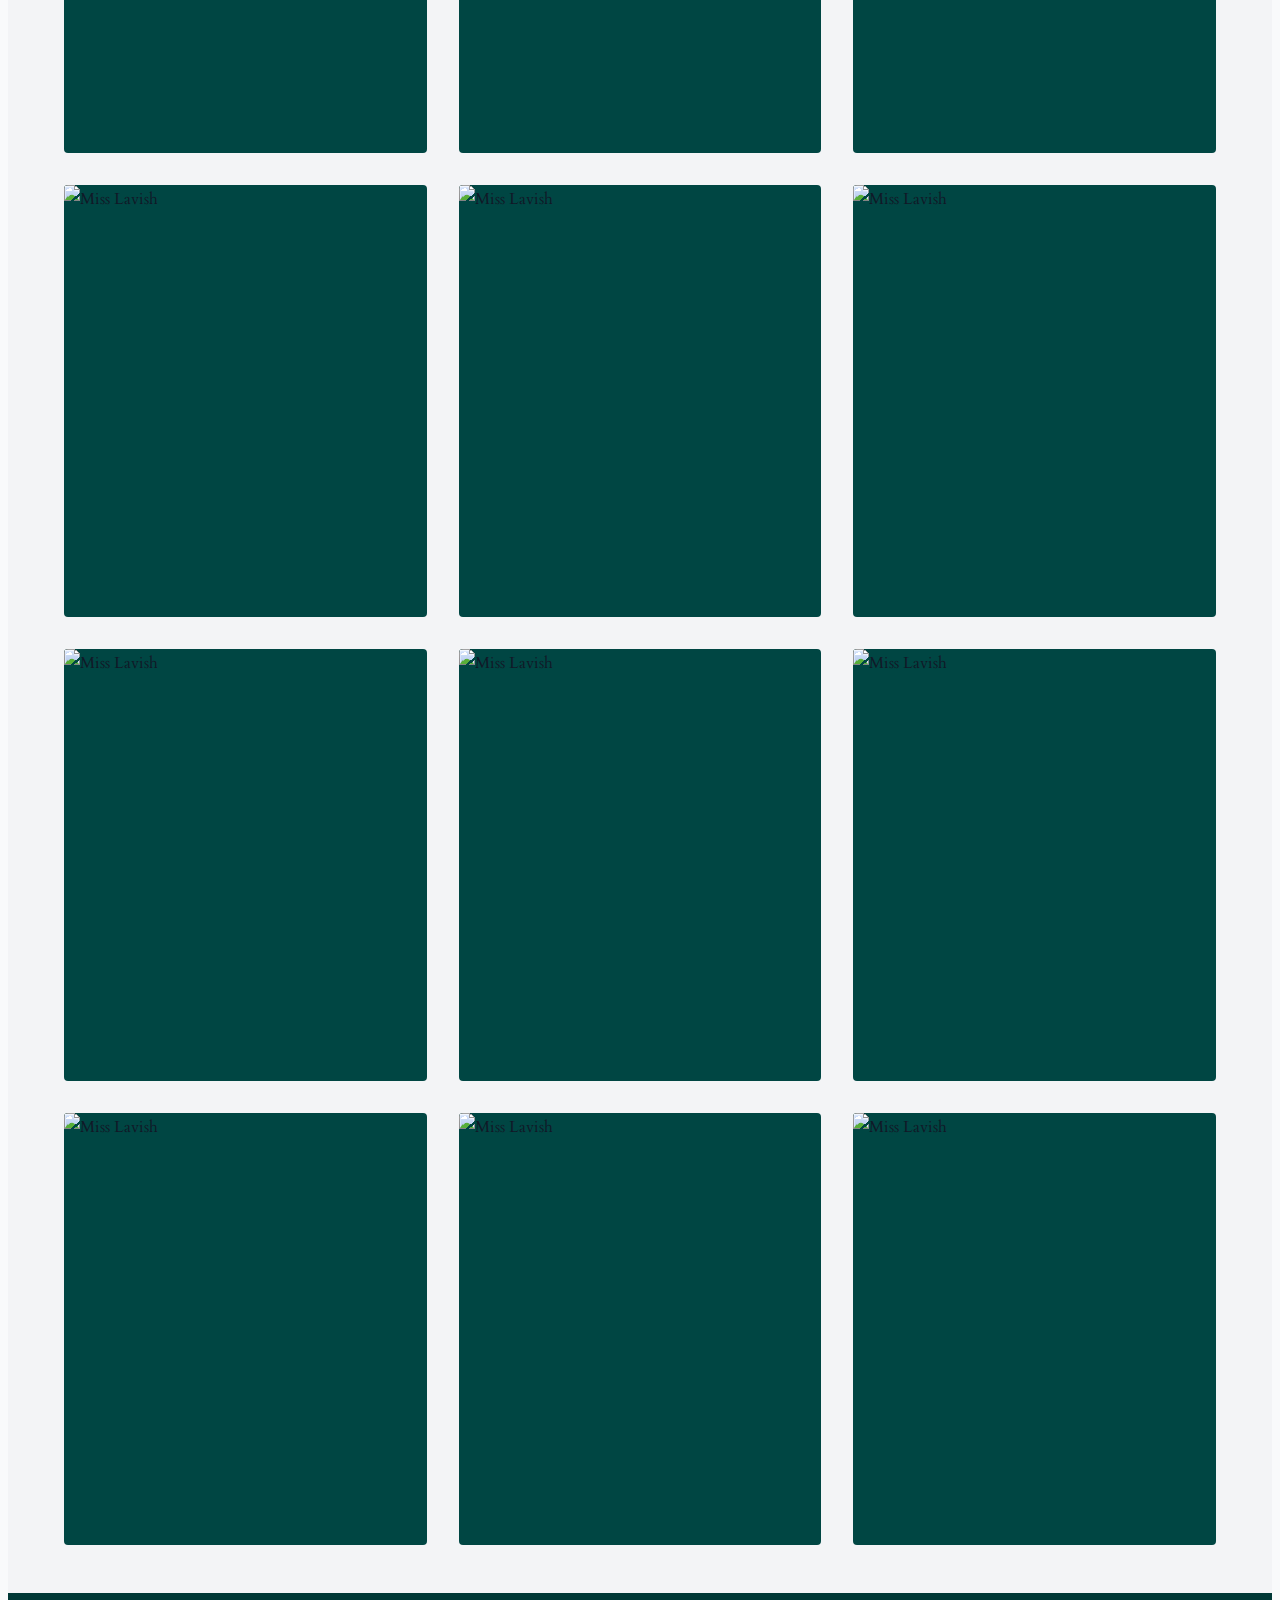
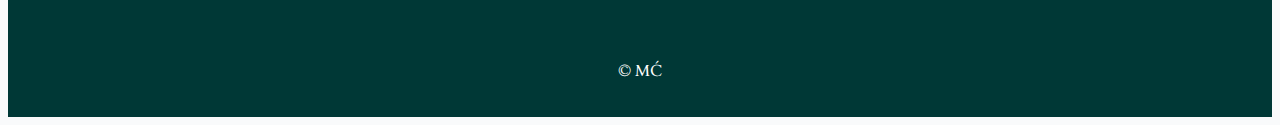
==== commit 9e475782: "New feature - slider" ====
--- a/index.html
+++ b/index.html
@@ -107,6 +107,7 @@
          </div>
         </div>
     </section>
+   
     <!--products-->
     <section class="section products" id="products">
          <!--section-title-->
@@ -133,9 +134,7 @@
           <!--end of product-->
           <!--product-->
           <div class="product">
-
             <img src="./img/logo na torbi.jpg" class="product-pic">
-
             <div class="product-info">
               <h3>Clothing</h3>
               <p>Each shirt embodies a perfect blend of coolness and individuality, making a statement with its unique design.</p>
@@ -153,9 +152,7 @@
           <!--end of product-->
           <!--product-->
           <div class="product">
-
            <img src="./img/spring wreath.jpg" class="product-pic">
-
             <div class="product-info">
               <h3>wreath</h3>
               <p>Explore our collection and find the perfect wreath to welcome the magic of Christmas or embrace the blossoming beauty of spring.</p>
@@ -173,6 +170,80 @@
           <!--end of product-->
         </div>
     </section>
+     <!--featured products-->
+     <section class="section featured-products" id="featured">
+         <div class="section-title ">
+            <div class="title-div"></div>
+            <small class="title-text">Wreath</small>
+            <div class="title-div"></div>
+        </div>
+        <div class="title">
+          <h1>Featured products</h1></div>
+        
+    <div class="section-center feature-product-center">
+      <!--featured product-->
+      <a href="product.html" class="feature-product-img">
+        <img src="./img/komisan.JPG" class ="f-image">
+      </a>
+      <div class="feature-product-countdown">
+        <div class="feature-product-countdown-info">
+          <div class="products-sale">
+            <div class="products-sale-product active ">
+              <btn class = "featured-product-title">Komisan</btn>
+              <div class="sale-line"></div>
+            </div>
+            <div class="products-sale-product">
+              <btn class="featured-product-title">Dazzling Lady</btn>
+              <div class="sale-line"></div>
+            </div>
+            <div class="products-sale-product">
+              <btn class="featured-product-title">Flowers</btn>
+              <div class="sale-line"></div>
+            </div>
+          </div>
+          <h2>Mega sale</h2>
+          <p class="countdown-title">Maga sale Ends on Tuesday, 12 September 2023 11:30</p>
+          <p class="countdown-product-text">Lorem ipsum dolor, sit amet consectetur adipisicing elit. Ipsam voluptatibus nesciunt dolor aperiam est minima ipsa reiciendis similique pariatur soluta tenetur consequatur et laboriosam, facilis ducimus reprehenderit ab iste voluptatum.</p>
+          <div class="deadline">
+          <!-- days -->
+          <div class="deadline-format">
+            <div>
+              <h4 class="days">34</h4>
+              <span>days</span>
+            </div>
+          </div>
+          <!-- end of days -->
+          <!-- days -->
+          <div class="deadline-format">
+            <div>
+              <h4 class="hours">34</h4>
+              <span>hours</span>
+            </div>
+          </div>
+          <!-- end of days -->
+          <!-- minutes -->
+          <div class="deadline-format">
+            <div>
+              <h4 class="minutes">34</h4>
+              <span>mins</span>
+            </div>
+          </div>
+          <!-- end of days -->
+          <!-- minutes -->
+          <div class="deadline-format">
+            <div>
+              <h4 class="seconds">34</h4>
+              <span>secs</span>
+            </div>
+          </div>
+          <!-- end of days -->
+            </div>
+          </div>
+        </div>
+      </div>
+      <!-- end of featured product-->
+      </section>
+    </div>
     <!--gallery-->
     <section class="section gallery" id="gallery">
       <!--section-title-->
--- a/main.css
+++ b/main.css
@@ -486,7 +486,75 @@
     gap: 2rem;
   }
 }
-
+/*
+featured-products
+*/
+.feature-product-center {
+  margin-top: 4rem;
+}
+.deadline {
+  display: flex;
+}
+.deadline-format {
+  border-radius: var(--borderRadius);
+  width: 5rem;
+  height: 5rem;
+  margin-right: 1rem;
+  background: var(--green-light);
+  display: grid;
+  place-items: center;
+  text-align: center;
+}
+.deadline-format h4 {
+  margin: 0;
+}
+.feature-product-img {
+}
+.f-image {
+  border-radius: var(--borderRadius);
+  max-width: 30rem;
+}
+.products-sale {
+  display: flex;
+  gap: 1rem;
+  margin: 2rem 0;
+}
+
+.featured-product-title {
+  margin-bottom: 1rem;
+  text-transform: uppercase;
+  font-size: 1rem;
+  transition: var(--transition);
+  cursor: pointer;
+}
+.sale-line {
+  margin-top: 0.8rem;
+  background: var(--green-light);
+  height: 4px;
+  width: 100%;
+  opacity: 0;
+  transition: var(--transition);
+}
+.products-sale-product:hover .sale-line {
+  opacity: 1;
+  border: 2px red soldi;
+}
+.active {
+  opacity: 1;
+}
+@media screen and (min-width: 800px) {
+  .feature-product-center {
+    display: grid;
+    grid-template-columns: 1fr 1fr;
+    gap: 2rem;
+    place-items: center;
+  }
+}
+@media screen and (min-width: 1000px) {
+  .f-image {
+    max-width: 23rem;
+  }
+}
 /*
 ///////////////////////
 gallery-center
@@ -807,13 +875,33 @@
 .shop-product {
 }
 .title,
-.price {
+.price,
+.featured-price {
   margin-top: 0rem;
   color: var(--black);
   font-weight: 700;
   margin: 0;
   padding: 0;
 }
+.featured-price {
+  font-size: 1.2rem;
+}
+.feature-none {
+  display: none;
+}
+.price-strike {
+  text-decoration: line-through;
+  font-size: 0.8rem;
+}
+
+.featured-price {
+  color: var(--red-dark);
+}
+
+.original-price {
+  font-size: 0.9rem;
+}
+
 .title {
   font-weight: 300;
 }
@@ -862,7 +950,6 @@
     grid-template-columns: 300px 1fr;
     gap: 1rem;
   }
-
   .shop-container {
     display: grid;
     grid-template-columns: repeat(3, 1fr);
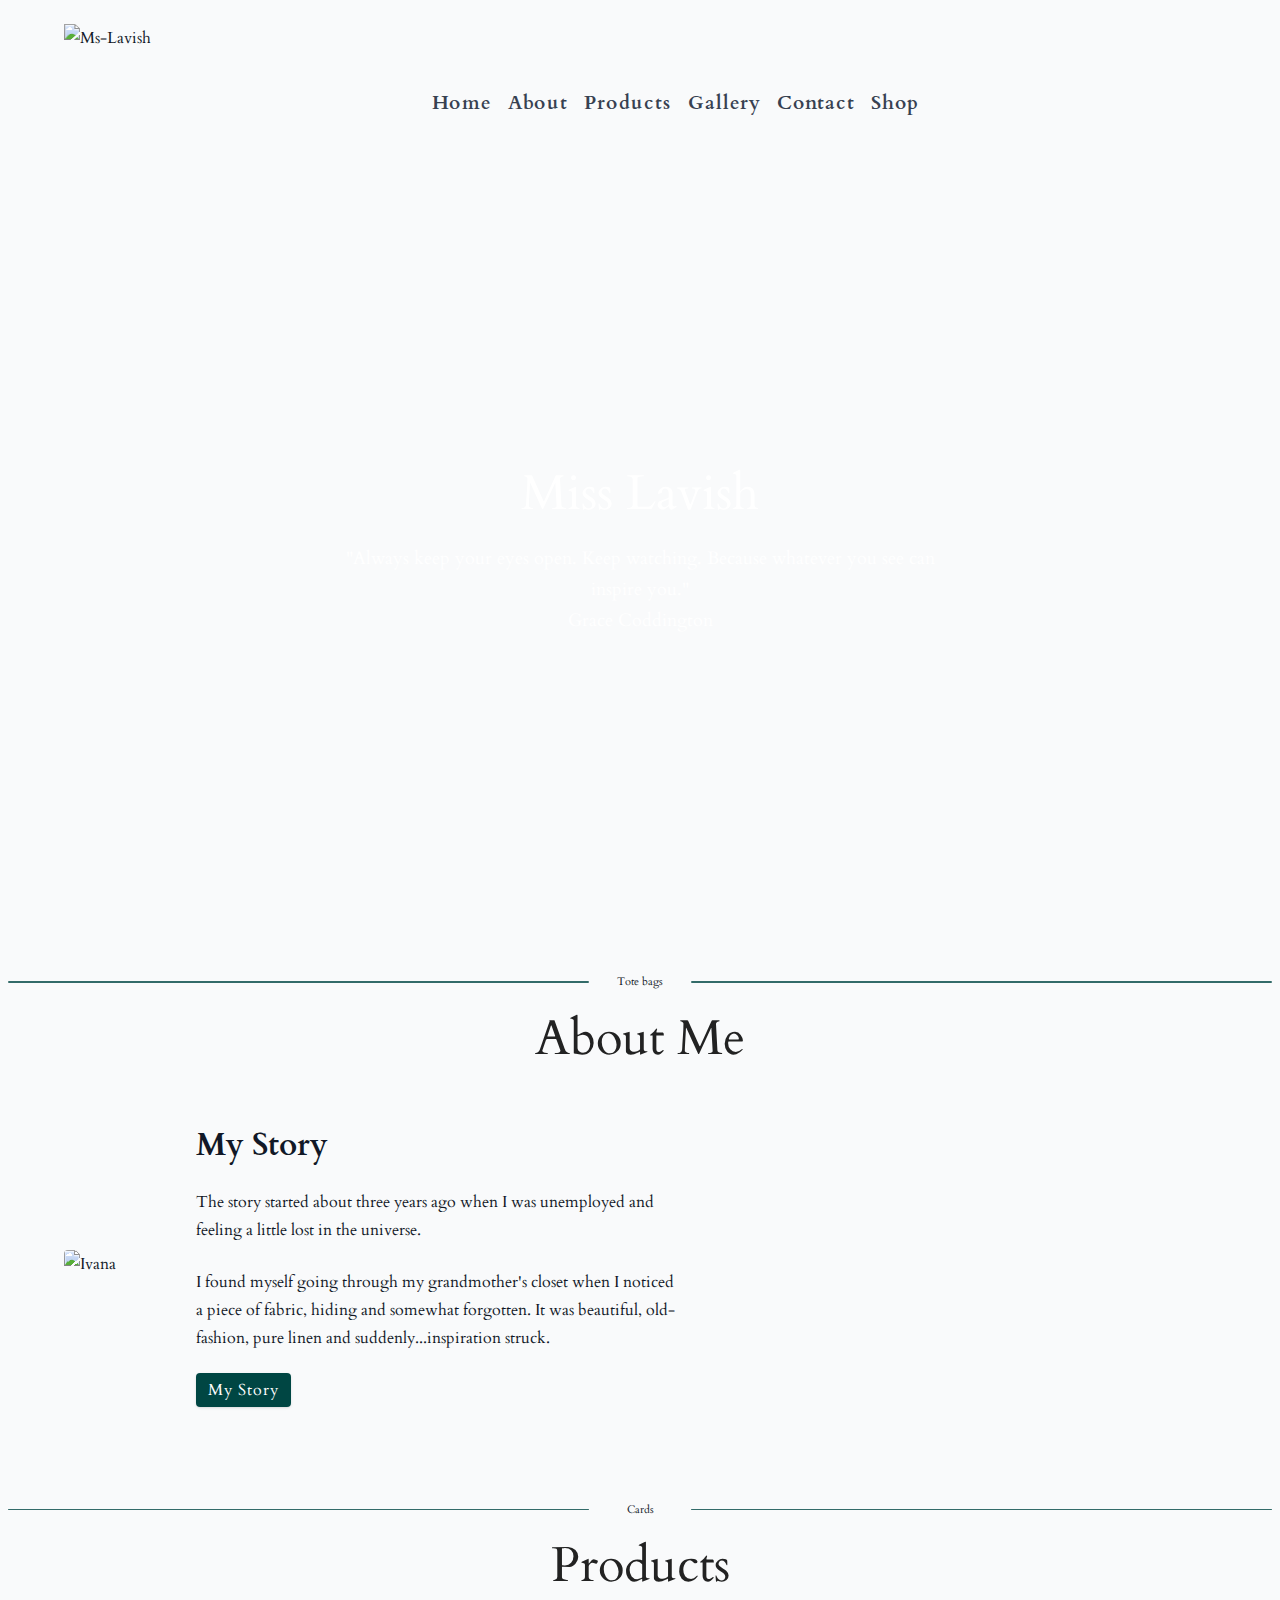
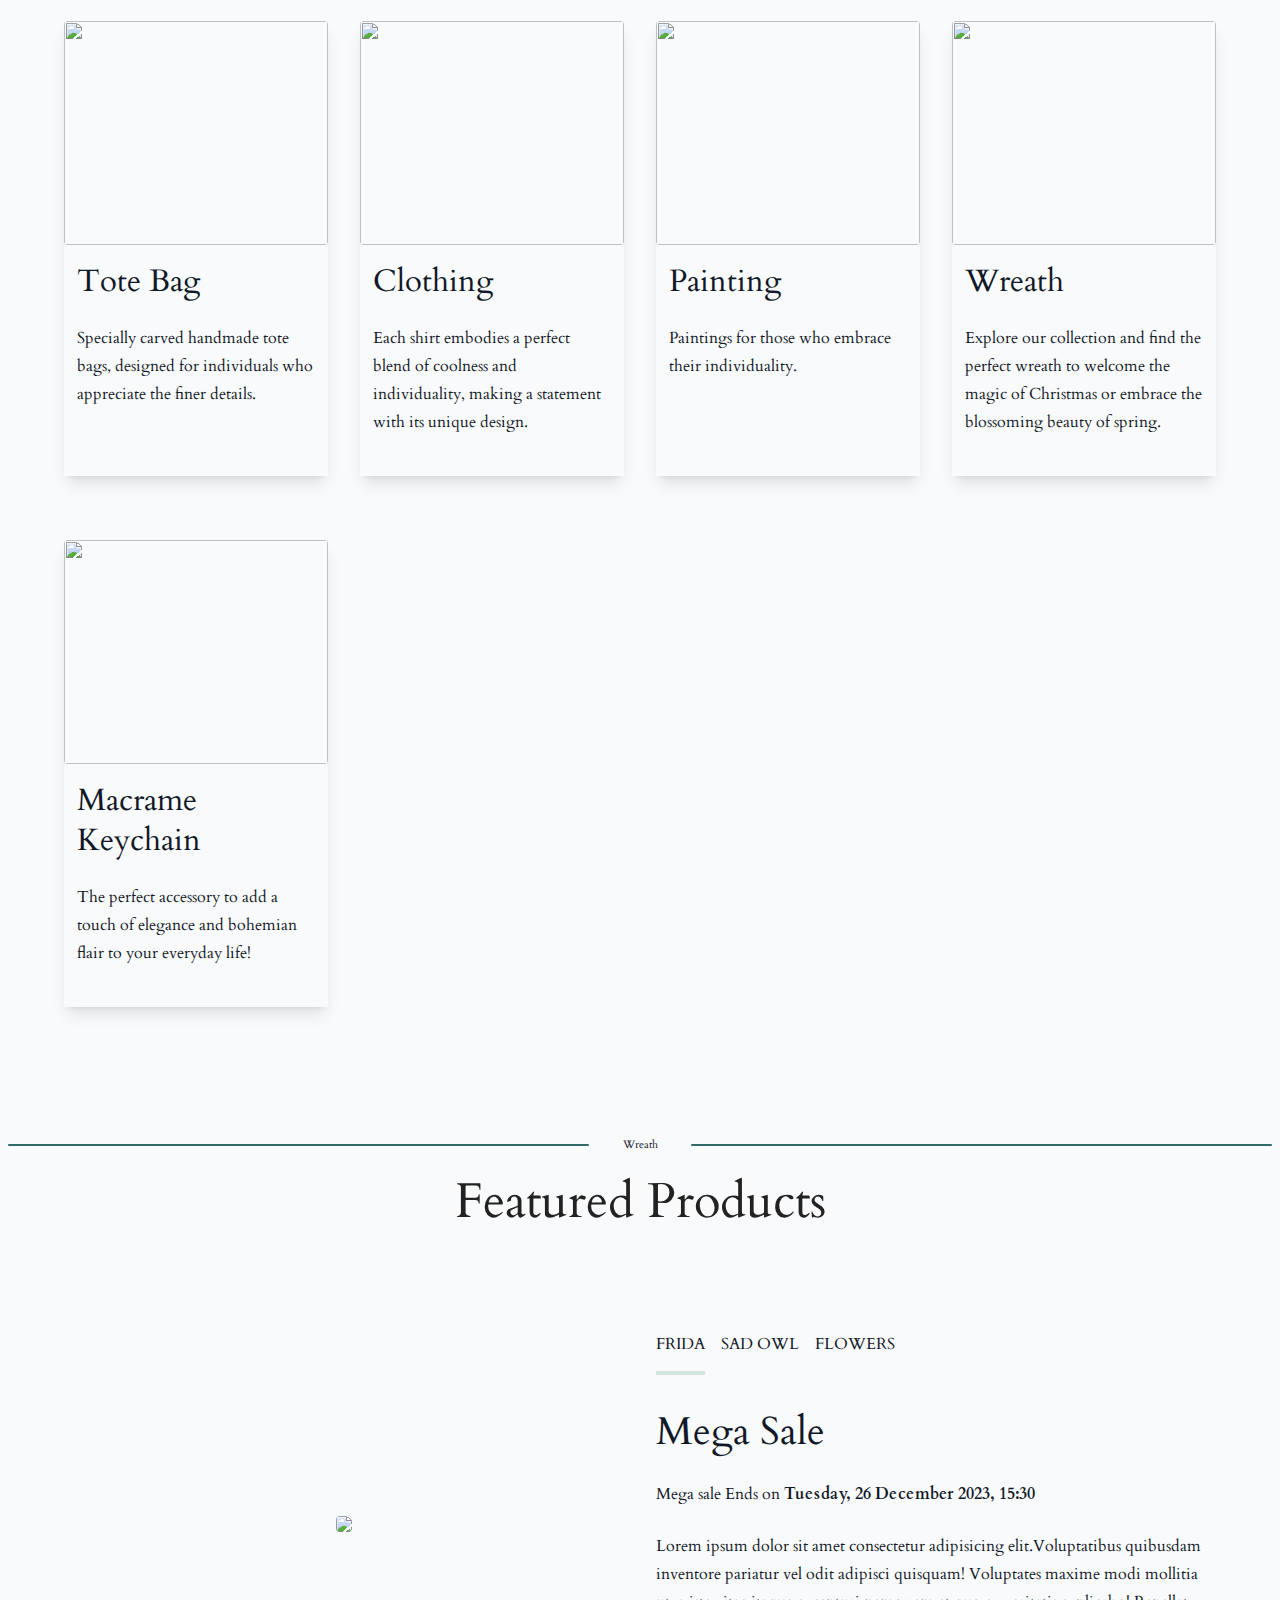
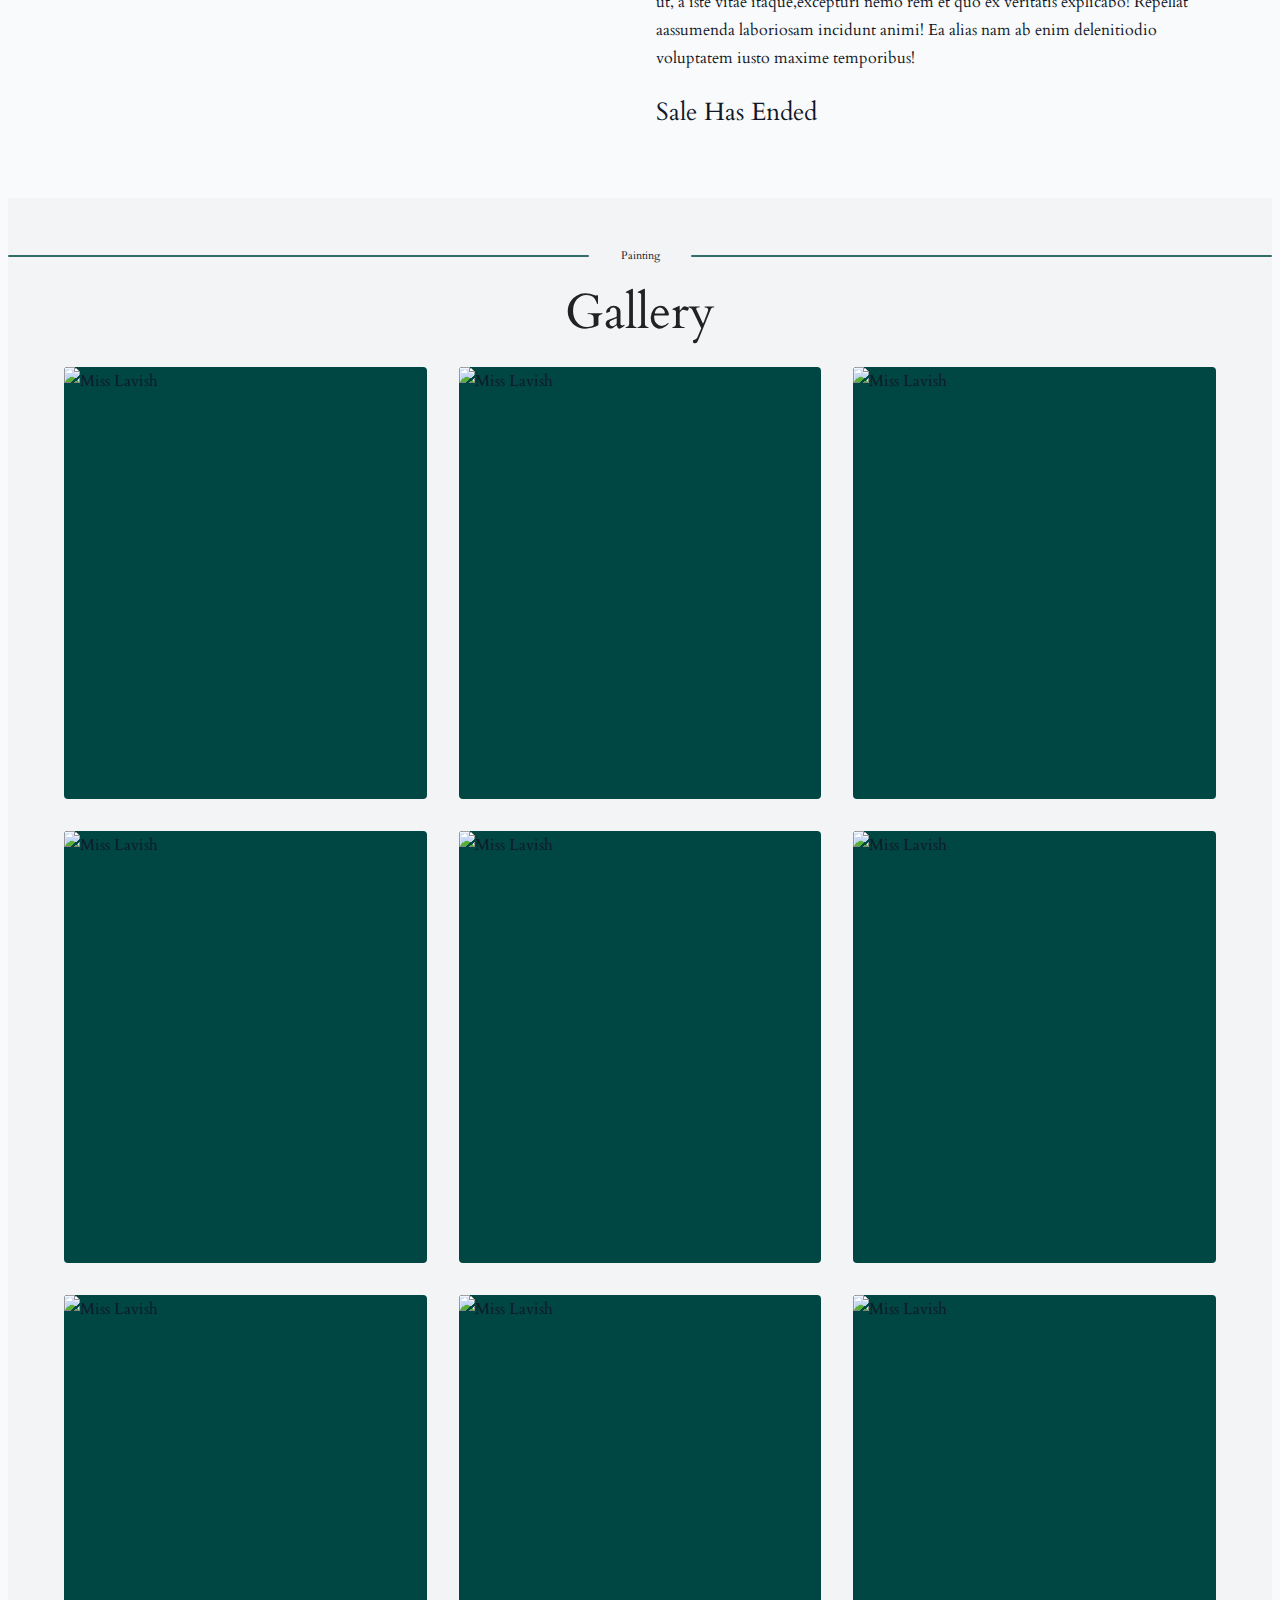
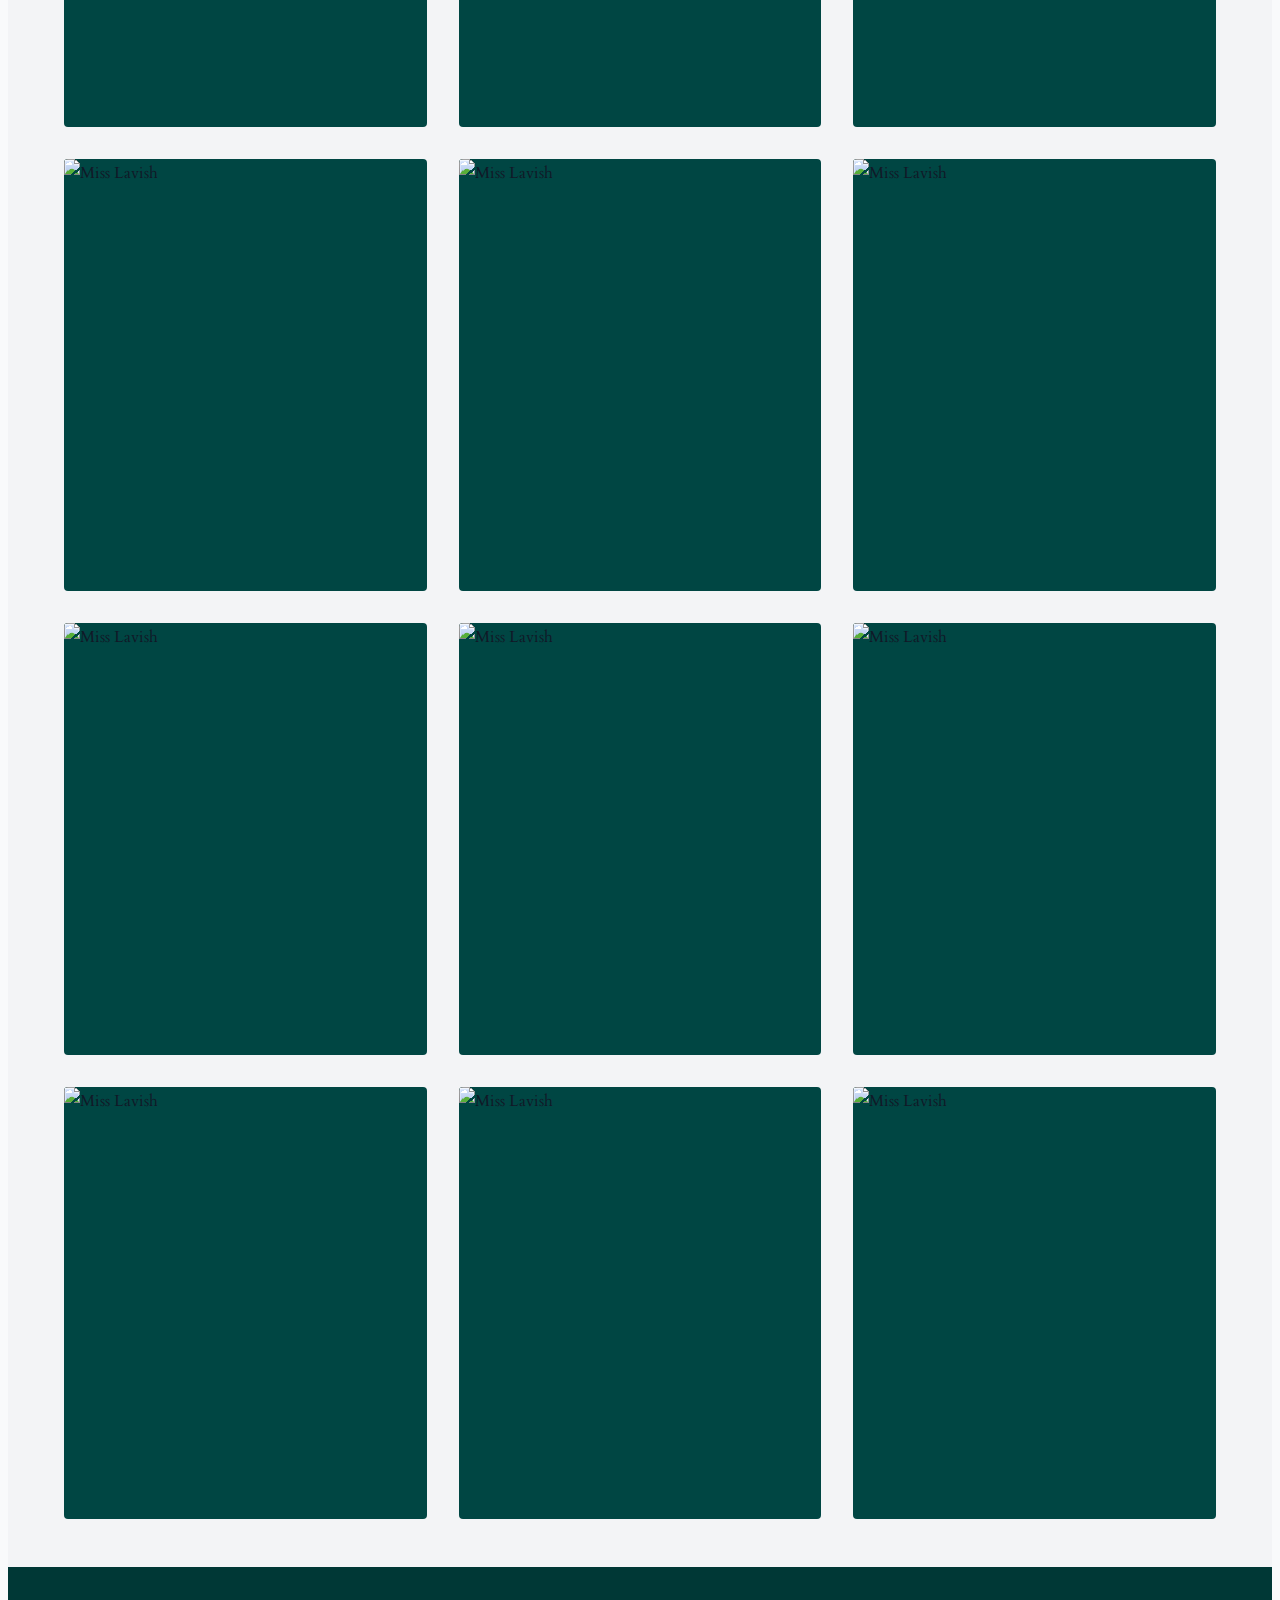
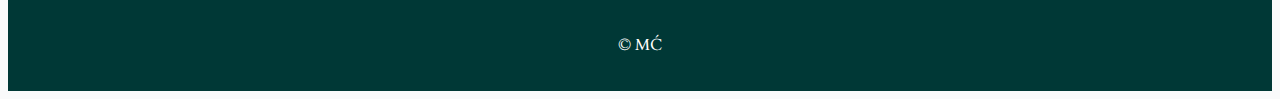
==== commit f55bcf59: "Featured product and Countdown." ====
--- a/index.html
+++ b/index.html
@@ -179,7 +179,7 @@
         </div>
         <div class="title">
           <h1>Featured products</h1></div>
-        
+      
     <div class="section-center feature-product-center">
       <!--featured product-->
       <a href="product.html" class="feature-product-img">
@@ -202,7 +202,7 @@
             </div>
           </div>
           <h2>Mega sale</h2>
-          <p class="countdown-title">Maga sale Ends on Tuesday, 12 September 2023 11:30</p>
+          <p class="countdown-title">Mega sale Ends on Tuesday, 12 September 2023 11:30</p>
           <p class="countdown-product-text">Lorem ipsum dolor, sit amet consectetur adipisicing elit. Ipsam voluptatibus nesciunt dolor aperiam est minima ipsa reiciendis similique pariatur soluta tenetur consequatur et laboriosam, facilis ducimus reprehenderit ab iste voluptatum.</p>
           <div class="deadline">
           <!-- days -->
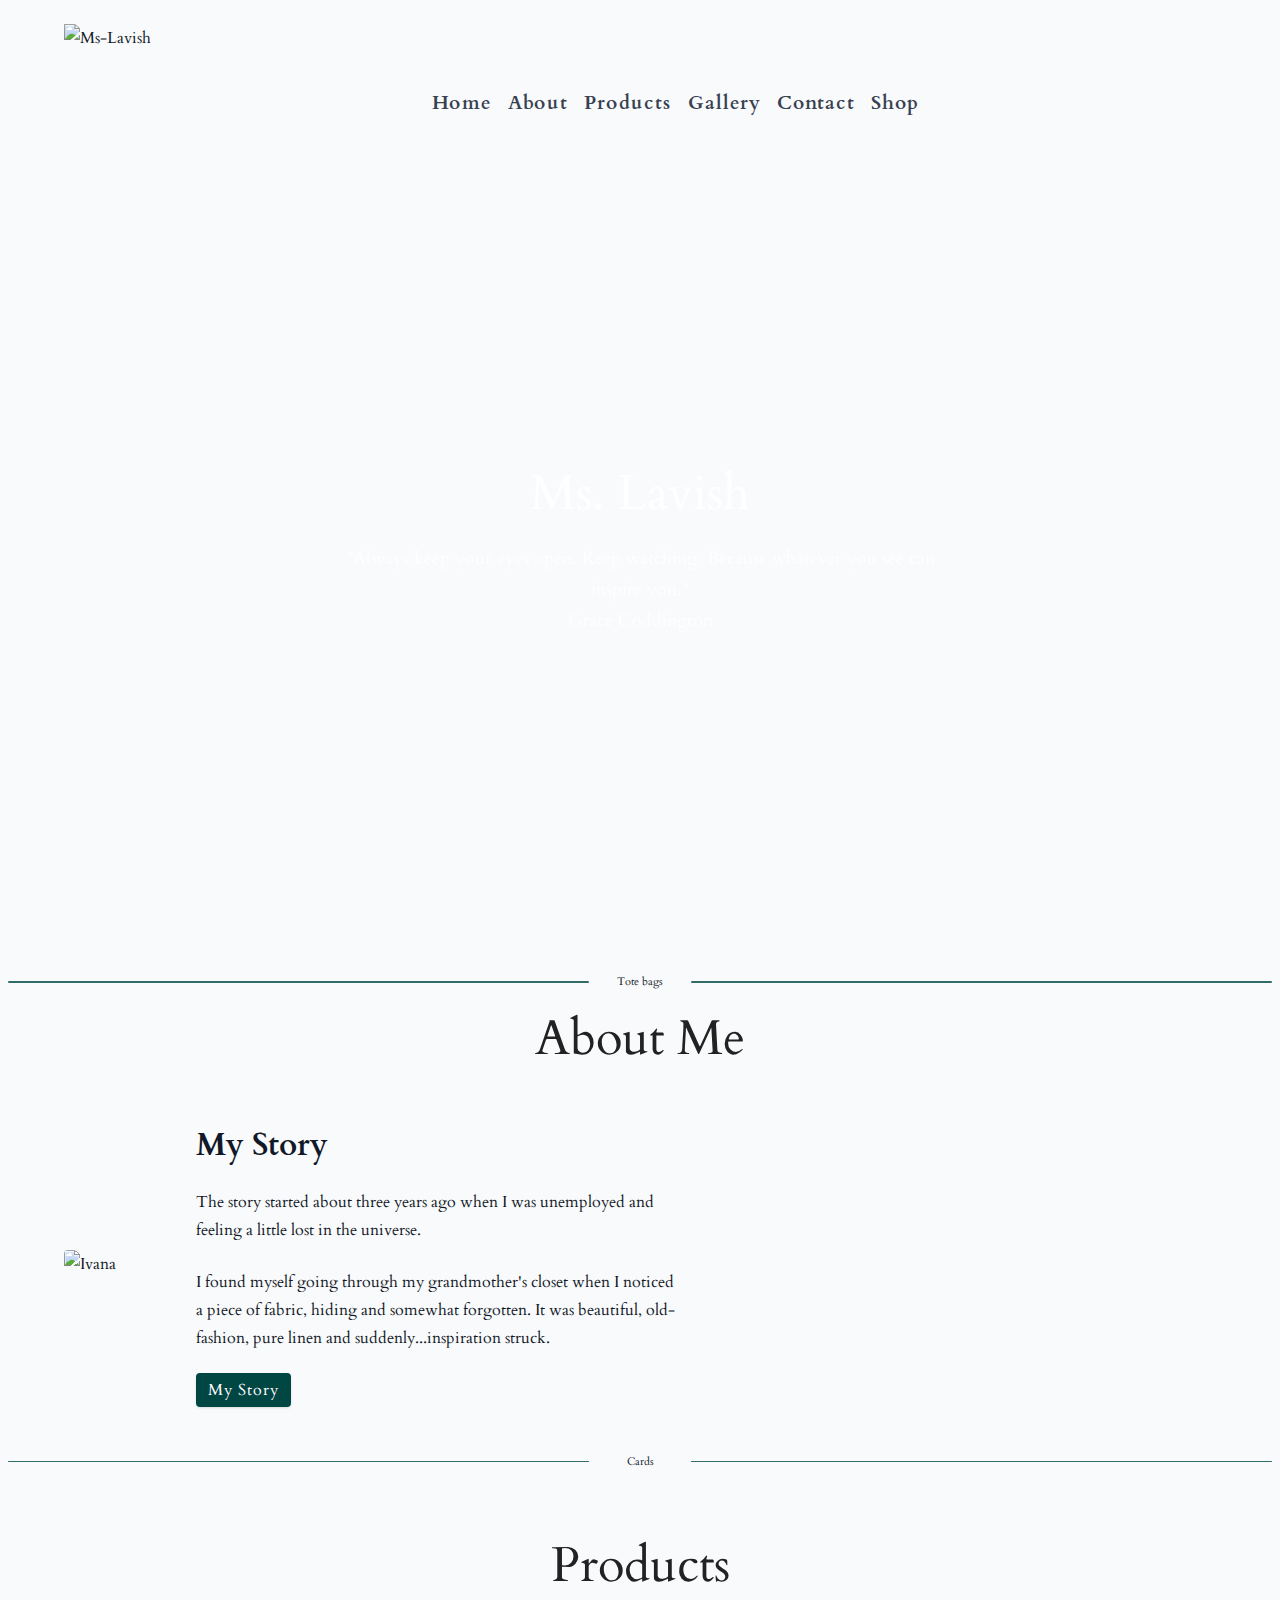
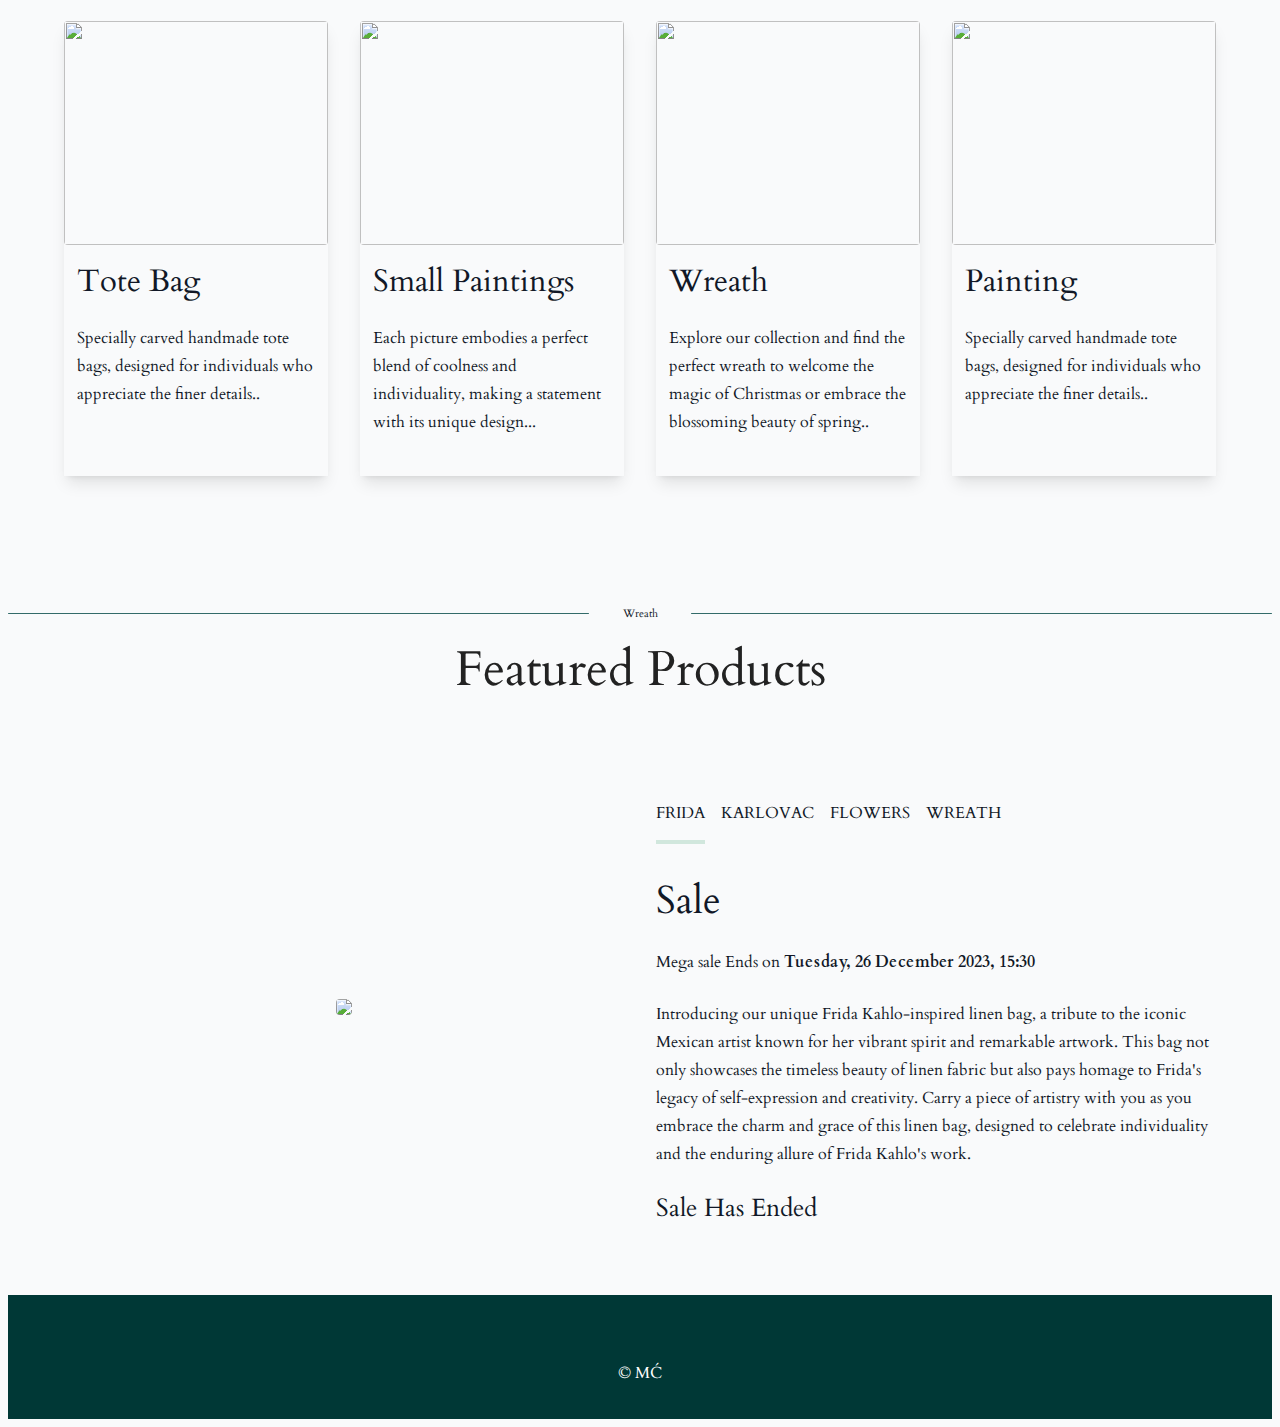
==== commit 68ee9413: "Products feature on main page, new gallery - added OOP functionality , added shop-form and faq page" ====
--- a/index.html
+++ b/index.html
@@ -28,20 +28,20 @@
           <!--nav-links-->
         <div class="nav-container">
         <ul class="nav-links" id="nav-links">
-            <li><a href="#home">Home</a></li>
-            <li><a href="about.html">About</a></li>
-            <li><a href="#products">Products</a></li>
-            <li><a href="#gallery">Gallery</a></li>
-            <li><a href="contact.html">Contact</a></li>
-            <li><a href="shop.html">Shop</a></li> 
+            <li><a href="#home" class="nav-link">Home</a></li>
+            <li><a href="about.html"class="nav-link" >About</a></li>
+            <li><a href="#products"class="nav-link">Products</a></li>
+            <li><a href="gallery.html"class="nav-link">Gallery</a></li>
+            <li><a href="contact.html"class="nav-link">Contact</a></li>
+            <li><a href="shop.html"class="nav-link">Shop</a></li> 
           </ul>
         </div>
           <!--social-links-->
           <ul class="social-links">
-            <li>
+            <li class="social-link">
               <a
                 href="https://m.facebook.com/profile.php?id=100064154050570&ref=py_c&_rdr#_=_"
-                target="_blank"
+                target="_blank" 
                 ><i class="fab fa-facebook"></i
               ></a>
             </li>
@@ -58,11 +58,15 @@
     <!--hero-->
     <div class="hero">
       <div class="hero-banner">
-          <h1 class="hero-header">Miss lavish</h1>
+          <h1 class="hero-header">Ms. lavish</h1>
             <p class="hero-text">
               "Always keep your eyes open. Keep watching. Because whatever you see can inspire you."<br>Grace Coddington
             </p>
         </div>
+      </div>
+      <div class="submenu">
+     
+        <i class="fas fa-question submenu-icon"><a href="faq and reviews.html" class="submenu-link">Frequently Asked Questions</a></i>   
       </div>
     </div>
      <!--about me-->
@@ -107,25 +111,22 @@
          </div>
         </div>
     </section>
-   
     <!--products-->
+       <div class="section-title">
+            <div class="title-div"></div>
+            <small class="title-text">Cards</small>
+            <div class="title-div"></div>
+        </div>
     <section class="section products" id="products">
          <!--section-title-->
-        <div class="section-title">
-            <div class="title-div"></div>
-            <small class="title-text">Cards</small>
-            <div class="title-div"></div>
-        </div>
         <div class="title">
           <h1>Products</h1>
         </div>
         <div class="section-center products-center">
           <!--product-->
           <div class="product">
-
             <img src="./img/ruže + boje.jpg" 
             class="product-pic">
-
             <div class="product-info">
               <h3>Tote bag</h3>
               <p>Specially carved handmade tote bags, designed for individuals who appreciate the finer details.</p>
@@ -139,7 +140,7 @@
               <h3>Clothing</h3>
               <p>Each shirt embodies a perfect blend of coolness and individuality, making a statement with its unique design.</p>
             </div>
-          </div>
+          </div>       
           <!--end of product-->
           <!--product-->
           <div class="product">
@@ -201,8 +202,8 @@
               <div class="sale-line"></div>
             </div>
           </div>
-          <h2>Mega sale</h2>
-          <p class="countdown-title">Mega sale Ends on Tuesday, 12 September 2023 11:30</p>
+          <h2>sale</h2>
+          <p class="countdown-title">Sale Ends on Tuesday, 12 September 2023 11:30</p>
           <p class="countdown-product-text">Lorem ipsum dolor, sit amet consectetur adipisicing elit. Ipsam voluptatibus nesciunt dolor aperiam est minima ipsa reiciendis similique pariatur soluta tenetur consequatur et laboriosam, facilis ducimus reprehenderit ab iste voluptatum.</p>
           <div class="deadline">
           <!-- days -->
@@ -244,216 +245,6 @@
       <!-- end of featured product-->
       </section>
     </div>
-    <!--gallery-->
-    <section class="section gallery" id="gallery">
-      <!--section-title-->
-      <div class="section-title ">
-            <div class="title-div"></div>
-            <small class="title-text">Painting</small>
-            <div class="title-div"></div>
-        </div>
-        <div class="title">
-          <h1>Gallery</h1></div>
-        <div class="section-center gallery-center">
-          <!--project-->
-          <div class="project-1">
-            <div class="picture">
-            <img src="./img/elephants.PNG" class="project-pic" alt="Miss Lavish">
-           <div class="project-info">
-            <h3>Elephants</h3>
-            <p>Tote bag</p>
-            </div>
-           </div>
-          </div>
-          <!--end of project-->
-          <!--project-->
-          <div class="project-2">
-            <div class="picture">
-            <img src="./img/frida + boja.JPG" class="project-pic" alt="Miss Lavish">
-           <div class="project-info">
-            <h3>Frida</h3>
-            <p>Tote bag</p>
-           </div>
-          </div>
-          </div>
-          <!--end of project-->
-          <!--project-->
-          <div class="project-3">
-             <div class="picture">
-            <img src="./img/karlovac.jpg" class="project-pic" alt="Miss Lavish">
-           <div class="project-info">
-            <h3>Karlovac</h3>
-            <p>Tote bag</p>
-           </div>
-          </div>
-          </div>
-          <!--end of project-->
-          <!--project-->
-          <div class="project-4">
-            <div class="picture">
-            <img src="./img/komisan.JPG" class="project-pic" alt="Miss Lavish">   
-           <div class="project-info">
-            <h3>Komisan</h3>
-            <p>Tote bag</p>
-           </div>
-          </div>
-          </div>
-          <!--end of project-->
-          <!--project-->
-          <div class="project-5">
-            <div class="picture">
-            <img src="./img/marta + torba.JPG" class="project-pic" alt="Miss Lavish">
-           <div class="project-info">
-            <h3>Flamingos</h3>
-            <p>Tote bag</p>
-           </div>
-          </div>
-          </div>
-          <!--end of project-->
-          <!--project-->
-          <div class="project-6">
-           <div class="picture">
-            <img src="./img/summer edition.JPG" class="project-pic" alt="Miss Lavish">
-           <div class="project-info">
-            <h3>Summer bag</h3>
-            <p>Tote bag</p>
-           </div>
-          </div>
-          </div>
-          <!--end of project-->
-          <!--project-->
-          <div class="project-7">
-              <div class="picture">
-            <img src="./img/tužna sova.jpg" class="project-pic" alt="Miss Lavish">
-           <div class="project-info">
-            <h3>Sad owl</h3>
-            <p>Tote bag</p>
-           </div>
-          </div>
-          </div>
-          <!--end of project-->
-          <!--project-->
-          <div class="project-8">
-            <div class="picture">
-            <img src="./img/ruže + boje.jpg" class="project-pic" alt="Miss Lavish">
-           <div class="project-info">
-            <h3>Flowers</h3>
-            <p>Tote bag</p>
-           </div>
-          </div>
-          </div>
-          <!--end of project-->
-          <!--project-->
-          <div class="project-9">
-            <div class="picture">
-            <img src="./img/španjolkica.JPG" class="project-pic" alt="Miss Lavish">
-           <div class="project-info">
-            <h3>Dazzling lady</h3>
-            <p>Painting</p>
-       </div>
-          </div>
-          </div>
-          <!--end of project-->
-          <!--project-->
-          <div class="project-10">
-            <div class="picture">
-            <img src="./img/ZG.jpg" class="project-pic" alt="Miss Lavish">
-           <div class="project-info">
-            <h3>Zagreb</h3>
-            <p>Tote bag</p>
-           </div>
-          </div>
-          </div>
-          <!--end of project-->
-          <!--project-->
-          <div class="project-11">
-            <div class="picture">
-            <img src="./img/elephants 2.jpg" class="project-pic" alt="Miss Lavish">
-           <div class="project-info">
-            <h3>Elephants</h3>
-            <p>Tote bag</p>
-           </div>
-          </div>
-          </div>
-          <!--end of project-->
-          <!--project-->
-          <div class="project-12">
-            <div class="picture">
-            <img src="./img/u cviću.jpg" class="project-pic" alt="Miss Lavish">
-           <div class="project-info">
-            <h3>Sunflowers</h3>
-            <p>Tote Bag</p>
-           </div>
-          </div>
-          </div>
-          <!--end of project-->
-          <!--project-->
-          <div class="project-13">
-            <div class="picture">
-            <img src="./img/slikice.jpg" class="project-pic" alt="Miss Lavish">
-           <div class="project-info">
-            <h3>Mysterious</h3>
-            <p>Tote Bag</p>
-           </div>
-          </div>
-          </div>
-          <!--end of project-->
-          <!--project-->
-          <div class="project-14">
-            <div class="picture">
-            <img src="./img/spring wreath 2.jpg" class ="project-pic" alt="Miss Lavish">
-           <div class="project-info">
-            <h3>Flowers</h3>
-            <p>Spring Wreath</p>
-           </div>
-          </div>
-          </div>
-          <!--end of project-->
-          <!--project-->
-          <div class="project-15">
-            <div class="picture">
-            <img src="./img/spring wreath 3.jpg" class="project-pic" alt="Miss Lavish">
-           <div class="project-info">
-            <h3>Flowers</h3>
-            <p>Spring Wreath</p>
-           </div>
-          </div>
-          </div>
-          <!--end of project-->
-          <!--project-->
-          <div class="project-16">
-            <div class="picture">
-            <img src="./img/spring 7.jpg " class="project-pic" alt="Miss Lavish">
-           <div class="project-info">
-            <h3>Flowers</h3>
-            <p>Spring Wreath</p>
-           </div>
-          </div>
-          </div>
-          <!--end of project-->
-          <!--project-->
-          <div class="project-17">
-            <div class="picture">
-            <img src="./img/spring 8.jpg " class="project-pic" alt="Miss Lavish">
-           <div class="project-info">
-            <h3>Flowers</h3>
-            <p>Spring Wreath</p>
-           </div>
-          </div>
-          </div>
-          <div class="project-18">
-            <div class="picture">
-            <img src="./img/christmas wreath.jpg " class="project-pic" alt="Miss Lavish">
-           <div class="project-info">
-            <h3>Lilly
-            </h3>
-            <p>Christmas Wreath</p>
-           </div>
-          </div>
-          </div>
-          <!--end of project-->
-        </div>
-    </section>
     <section class="section footer">
       <footer class="footer-container">
           <ul class="footer-social">
@@ -477,6 +268,7 @@
         </div>
       </footer>
     </section>
+    
     <script type="module" src="./js/app.js"></script>
   </body>
 </html>
--- a/main.css
+++ b/main.css
@@ -3,10 +3,10 @@
 :root {
   /*colors*/
   --primary-100: #ccdad9;
-  --primary-200: #99b5b4;
+  --primary-200: rgb(153, 181, 180);
   --primary-300: #66908e;
-  --primary-400: #336b69;
-  --primary-500: #004643;
+  --primary-400: rgb(51, 107, 105);
+  --primary-500: rgb(0, 70, 67);
   --primary-600: #003836;
   --primary-700: rgb(0, 56, 54);
   --primary-800: #002a28;
@@ -28,7 +28,7 @@
   --red-light: #f8d7da;
   --red-dark: #842029;
   --green-light: #d1e7dd;
-  --green-dark: #0f5132;
+  --green-dark: #ffd7c1;
 
   /*fonts*/
   --headingFont: 'Cardo', serif;
@@ -66,6 +66,7 @@
 p {
   margin-bottom: 1.5rem;
   max-width: 40em;
+  font-size: 1rem;
 }
 
 h1,
@@ -455,6 +456,8 @@
 products
 //////////////////////
 */
+.products {
+}
 .product {
   margin-bottom: 2rem;
   box-shadow: var(--shadow-3);
@@ -489,6 +492,8 @@
 /*
 featured-products
 */
+.featured-products {
+}
 .feature-product-center {
   margin-top: 4rem;
 }
@@ -508,8 +513,7 @@
 .deadline-format h4 {
   margin: 0;
 }
-.feature-product-img {
-}
+
 .f-image {
   border-radius: var(--borderRadius);
   max-width: 30rem;
@@ -537,7 +541,6 @@
 }
 .products-sale-product:hover .sale-line {
   opacity: 1;
-  border: 2px red soldi;
 }
 .active {
   opacity: 1;
@@ -556,124 +559,188 @@
   }
 }
 /*
-///////////////////////
-gallery-center
-//////////////////////
+/////////////
+gallery
+//////////
 */
+.project-pic {
+  height: 25rem;
+  border-radius: var(--borderRadius);
+  transition: var(--transition);
+  box-shadow: var(--light-shadow);
+  cursor: pointer;
+}
 .gallery {
-  background: var(--grey-100);
-}
-.gallery-center {
   display: grid;
   gap: 2rem;
-}
-.picture {
+  justify-content: center;
+}
+.btn-pagination.selected {
+  background: var(--black);
+  color: white;
+}
+@media screen and (min-width: 772px) {
+  .gallery {
+    grid-template-columns: repeat(4, 1fr);
+  }
+}
+.btn-container {
+  margin-bottom: 2rem;
+}
+/*
+=============== 
+Modal
+===============
+*/
+.modal {
+  position: fixed;
+  z-index: -1;
+  left: 0px;
+  top: 0px;
+  width: 100%;
+  height: 100%;
+  background: linear-gradient(rgba(0, 0, 0, 0.7), rgba(0, 0, 0, 0.9));
+  transition: var(--transition);
+  opacity: 0;
+  border-radius: var(--borderRadius);
+  overflow: scroll;
+}
+.modal.open {
+  opacity: 1;
+  z-index: 999;
+}
+.close-btn-modal {
+  position: absolute;
+  top: 2rem;
+  right: 2rem;
+  font-size: 2.5rem;
+  color: white;
+  background: transparent;
+  border-color: transparent;
+  cursor: pointer;
+}
+.next-btn-modal,
+.prev-btn-modal {
+  position: absolute;
+  top: 16rem;
+  transform: translateY(-50%);
+  background: transparent;
+  font-size: 2rem;
+  color: white;
+  border-color: transparent;
+  cursor: pointer;
+}
+.prev-btn-modal {
+  top: 13rem;
+  left: -2rem;
+}
+.next-btn-modal {
+  top: 13rem;
+  right: -2.5rem;
+}
+
+.modal-content {
+  width: 80%;
+  max-width: var(--max-width);
+  margin: 0 auto;
+  margin-top: 6rem;
   position: relative;
-  background: var(--primary-500);
-  transition: var(--transition);
-  border-radius: var(--borderRadius);
-  height: 27rem;
-  cursor: pointer;
-}
-.project-pic {
-  width: 100%;
+}
+.main-img {
+  max-width: 18rem;
   object-fit: cover;
-  height: 100%;
-  transition: var(--transition);
-  border-radius: var(--borderRadius);
-}
-.project-info {
-  position: absolute;
-  top: 50%;
-  left: 50%;
+  border-radius: var(--radius);
+  margin: 0 auto;
+  border: 3px white solid;
+}
+.image-name {
+  text-align: center;
+  margin: 1rem 0 3rem;
   color: white;
-  transform: translate(-50%, -50%);
-  text-align: center;
-  opacity: 0;
-  transition: var(--transition);
-}
-.project-info h3 {
-  margin-bottom: 0rem;
-}
-.project-info p {
-  margin-top: 0.2rem;
-  font-size: 1.2rem;
-}
-.picture:hover .project-info {
+}
+.modal-images {
+  display: grid;
+  gap: 1rem;
+  grid-template-columns: repeat(3, 5rem);
+}
+.modal-img {
+  max-width: 5rem;
+  height: 7rem;
+  object-fit: cover;
+  opacity: 0.5;
+  transition: var(--transition);
+  cursor: pointer;
+  border: 2px white solid;
+}
+.modal-img:hover {
   opacity: 1;
 }
-.picture:hover .project-pic {
-  opacity: 0.7;
-}
-
-@media screen and (min-width: 860px) {
-  .gallery-center {
-    grid-template-columns: repeat(3, 1fr);
-  }
-}
-
-@media screen and (min-width: 500px) and (max-width: 900px) {
-  .gallery-center {
-    grid-template-columns: 1fr 1fr 1fr;
-    grid-template-rows: repeat(6, 250px);
-    row-gap: 1rem;
-    grid-template-areas:
-      'a b c'
-      'a d e'
-      'f g h '
-      'i g j'
-      'k l m'
-      'n o m'
-      'p r s'
-      'p t u'
-      'v z u'
-      '1 2 3'
-      '1 4 5 ';
-  }
-  .project-1 {
-    grid-area: a;
-  }
-  .project-2 {
-    grid-area: b;
-  }
-  .project-3 {
-    grid-area: c;
-  }
-  .project-4 {
-    grid-area: d;
-  }
-  .project-5 {
-    grid-area: e;
-  }
-  .project-6 {
-    grid-area: f;
-  }
-  .project-7 {
-    grid-area: g;
-  }
-  .project-8 {
-    grid-area: h;
-  }
-  .project-9 {
-    grid-area: i;
-  }
-  .project-10 {
-    grid-area: j;
-  }
-  .project-11 {
-    grid-area: k;
-  }
-  .project-12 {
-    grid-area: l;
-  }
-  .project-13 {
-    grid-area: m;
-  }
-
-  .picture {
-    height: 100%;
-  }
-}
+.modal-img.selected {
+  opacity: 1;
+}
+.main-img {
+  max-width: 18rem;
+  max-height: 25rem;
+}
+@media screen and (min-width: 600px) {
+  .modal-images {
+    grid-template-columns: repeat(5, 5rem);
+  }
+}
+@media screen and (min-width: 900px) {
+  .modal-images {
+    grid-template-columns: repeat(8, 5rem);
+  }
+}
+@media screen and (min-width: 1720px) {
+  .prev-btn-modal {
+    left: 14rem;
+  }
+  .next-btn-modal {
+    right: 14rem;
+  }
+  .main-img {
+    max-width: 20rem;
+    max-height: 29rem;
+  }
+  .modal-img {
+    max-width: 6rem;
+  }
+}
+@media screen and (min-width: 1720px) {
+  .prev-btn-modal,
+  .next-btn-modal {
+    top: 17rem;
+  }
+
+  .main-img {
+    max-width: 25rem;
+  }
+  .modal-img {
+    max-width: 8rem;
+  }
+  .modal-images {
+    grid-template-columns: repeat(9, 8rem);
+  }
+}
+
+/*
+////
+pagination
+////
+*/
+
+.btn-container {
+  text-align: center;
+}
+.btn-pagination {
+  background: var(--green-light);
+  padding: 0.4rem 0.7rem;
+  border: 2px var(--primary-300) solid;
+  cursor: pointer;
+  margin: 0 2px;
+}
+
 /*
 ///////////////////////
 footer
@@ -872,8 +939,7 @@
 .shop-info {
   text-align: center;
 }
-.shop-product {
-}
+
 .title,
 .price,
 .featured-price {
@@ -912,9 +978,10 @@
   width: 40%;
   border: none;
   padding: 0.5rem;
-  background: var(--green-light);
-  border-radius: var(--borderRadius);
-}
+  background: #f4a460;
+  border-radius: var(--borderRadius);
+}
+
 .filter-title {
   font-size: 1rem;
   margin-bottom: 0.5rem;
@@ -958,12 +1025,20 @@
 }
 /*addtional css*/
 .hero-shop {
+  min-height: calc(100vh - 192px - 200px);
+  display: grid;
+  place-items: center;
+}
+.no-product {
+  text-align: center;
+}
+.single-product-hero {
   min-height: calc(100vh - 192px - 230px);
   display: grid;
-  place-items: center;
-}
-.no-product {
-  text-align: center;
+}
+.single-product-shop-hero {
+  min-height: calc(100vh - 192px - 262px);
+  display: grid;
 }
 /*
 ///////////////////////
@@ -1001,6 +1076,7 @@
     gap: 1rem;
   }
   .single-product-img {
+    height: 25rem;
     max-width: 20rem;
   }
 }
@@ -1012,3 +1088,455 @@
     justify-items: center;
   }
 }
+
+/*
+///////////////////////
+faq and reviews
+//////////////////////
+*/
+
+.slide-review {
+  text-align: center;
+}
+.reviews {
+  position: relative;
+}
+.prev-btn,
+.next-btn {
+  border: none;
+  padding: 0.3rem 0.5rem;
+  background: var(--primary-400);
+  color: white;
+  cursor: pointer;
+  position: absolute;
+  border-radius: var(--borderRadius);
+  top: 350px;
+}
+.prev-btn {
+  left: 60px;
+}
+.next-btn {
+  right: 60px;
+}
+.img-review {
+  max-width: 150px;
+  height: 150px;
+  object-fit: cover;
+  border-radius: 15%;
+  border: 2px var(--green-dark) solid;
+  transition: var(--transition);
+  padding: 0.1rem;
+  text-align: center;
+  margin: 0 auto;
+  margin-bottom: 0.5rem;
+  cursor: pointer;
+}
+.review {
+  background: url('./img/jakob-braun-NpeFMd8FseU-unsplash.jpg') center/cover
+    no-repeat;
+}
+.reviews {
+  margin: 0 auto;
+  text-align: center;
+}
+.title-review {
+  width: 30%;
+  margin: 0 auto;
+  font-weight: 700;
+  text-align: center;
+  margin-bottom: 5rem;
+  color: white;
+}
+.title-info {
+  margin-bottom: 3rem;
+}
+.review-name {
+  margin: 0;
+  color: white;
+}
+
+.review-product-title {
+  margin: 0 auto;
+  padding: 0;
+  text-align: center;
+  color: white;
+}
+.slide-container {
+  position: relative;
+  display: flex;
+  height: 450px;
+
+  margin: 0 auto;
+  overflow: hidden;
+}
+.review-text {
+  padding: 0;
+  margin: 0;
+  text-align: center;
+  margin: 0 auto;
+  color: white;
+  font-weight: 700;
+}
+
+.quote {
+  color: white;
+  font-size: 2rem;
+}
+.slide-review {
+  transition: all 0.3s ease-in-out;
+  position: absolute;
+  top: 0%;
+  left: 0;
+  width: 100%;
+  height: 100%;
+  opacity: 0;
+  overflow: hidden;
+}
+
+.slide-review.active {
+  opacity: 1;
+}
+.slide-review.next {
+  transform: translateX(100%);
+}
+.slide-review.last {
+  transform: translateX(-100%);
+}
+
+@media screen and (min-width: 900px) {
+  .prev-btn {
+    left: 100px;
+  }
+  .next-btn {
+    right: 100px;
+  }
+}
+@media screen and (min-width: 1100px) {
+  .slide-container {
+    width: 800px;
+  }
+  .prev-btn {
+    left: 260px;
+  }
+  .next-btn {
+    right: 260px;
+  }
+}
+/**faq***/
+
+.faq {
+  margin-top: 2rem;
+}
+.faq-title {
+  text-align: center;
+  margin-bottom: 2rem;
+}
+.faq-image {
+  transition: all 0.3s ease-in-out;
+  border-radius: var(--borderRadius);
+}
+.faq-container {
+  position: relative;
+  display: flex;
+  height: 950px;
+  overflow: hidden;
+}
+.faq-image.next {
+  transform: translateX(100%);
+}
+.faq-image.last {
+  transform: translateX(-100%);
+}
+
+.faq-info {
+  padding: 2rem;
+}
+.faq-questions {
+  display: flex;
+  gap: 1.3rem;
+}
+.faq-question-title {
+  margin-bottom: 1rem;
+  text-transform: uppercase;
+  font-size: 0.9rem;
+  transition: var(--transition);
+  cursor: pointer;
+}
+.faq-counter {
+  display: flex;
+  justify-content: center;
+  margin-bottom: 1rem;
+}
+.arrow-left,
+.arrow-right {
+  background: transparent;
+  border: none;
+  font-size: 1.3rem;
+  cursor: pointer;
+}
+.faq-numb {
+  padding: 0 1rem;
+}
+.faq-questions {
+  margin-bottom: 1rem;
+}
+.info-container {
+  margin-bottom: 3rem;
+}
+@media screen and (min-width: 772px) {
+  .faq-section {
+    display: grid;
+    grid-template-columns: 1fr 1fr;
+  }
+  .faq-info {
+    display: grid;
+    place-items: center;
+  }
+  .faq-image {
+    height: 50rem;
+    max-width: 45rem;
+    object-fit: cover;
+  }
+}
+@media screen and (min-width: 1002px) {
+  .faq-info {
+    padding: 0;
+  }
+  .faq-counter {
+    justify-content: left;
+  }
+
+  .arrow-left,
+  .arrow-right {
+    padding: 0;
+  }
+}
+.faq-section {
+  display: grid;
+  gap: 2rem;
+}
+
+.faq-image {
+  position: absolute;
+  top: 0;
+  left: 0;
+  height: 100%;
+  opacity: 0;
+}
+.faq-image.active {
+  opacity: 1;
+}
+
+.question-title {
+  margin-top: 2rem;
+  text-align: center;
+  text-transform: uppercase;
+  justify-content: center;
+  box-shadow: var(--shadow-2);
+  margin-bottom: 1rem;
+}
+.question-text {
+  display: none;
+}
+.question-btn {
+  background: none;
+  border: none;
+}
+.plus-icon,
+.minus-icon {
+  color: var(--primary-400);
+  cursor: pointer;
+}
+.minus-icon {
+  display: none;
+}
+.show-text .question-text {
+  display: block;
+}
+.show-text .question-title {
+  transition: var(--transition);
+  background-color: var(--primary-100);
+  padding-top: 1rem;
+}
+.show-text .minus-icon {
+  display: inline;
+}
+.show-text .plus-icon {
+  display: none;
+}
+/**available products***/
+.product-center {
+  display: grid;
+  gap: 1rem;
+  margin-top: 2rem;
+  margin-bottom: 2rem;
+}
+.product-image {
+  border-radius: var(--borderRadius);
+  height: 30rem;
+  max-width: 25rem;
+}
+.available-product-info {
+  display: flex;
+  gap: 2rem;
+}
+.available-product-title {
+  text-transform: capitalize;
+  font-size: 1.3rem;
+  padding: 0;
+  cursor: pointer;
+}
+.available-product-about-info h2 {
+  margin-top: 1rem;
+}
+@media screen and (min-width: 772px) {
+  .product-center {
+    grid-template-columns: 1fr 1fr;
+    align-items: center;
+  }
+}
+/*avalible products*/
+.text-none {
+  text-decoration: none;
+  color: inherit;
+}
+.available-image-sale {
+  max-width: 10rem;
+}
+.available-sales {
+  margin-top: 2rem;
+}
+.available-container-sale {
+  display: flex;
+  gap: 1rem;
+}
+.available-image-sale {
+  max-height: 13rem;
+}
+
+.div-class {
+  margin-top: 2rem;
+}
+/*form*/
+
+.field-four p {
+  margin: 0;
+  padding: 0;
+}
+.form input {
+  border: none;
+  background: none;
+}
+.form textarea {
+  border: none;
+}
+
+.new-form {
+  position: fixed;
+  top: 0;
+  left: 0;
+  width: 100%;
+  height: 100%;
+  display: none;
+  background: url('./img/boje.JPG');
+
+  z-index: 999;
+}
+.form {
+  position: absolute;
+  top: 80%;
+  left: 50%;
+  transform: translate(-50%, -50%);
+  width: 100%;
+  max-width: 30rem;
+  background: var(--green-light);
+  border-radius: var(--borderRadius);
+  padding: 1rem 2rem;
+}
+.form-close {
+  display: flex;
+  justify-content: space-between;
+  align-items: center;
+  padding: 1rem 0rem;
+}
+.form-close h3 {
+  margin: 0;
+  padding: 0;
+}
+.close-btn-form {
+  background: none;
+  border: none;
+  color: red;
+  font-size: 1.6rem;
+  cursor: pointer;
+}
+@media screen and (max-width: 750px) {
+  .new-form {
+    background: var(--green-dark);
+  }
+  .form {
+    border: 2px black solid;
+  }
+  .product-message-img {
+    display: none;
+  }
+
+  .form {
+    top: 50%;
+    max-width: 18rem;
+  }
+}
+@media screen and (min-width: 750px) {
+  .form {
+    top: 50%;
+  }
+  .field-four {
+    display: flex;
+    align-items: center;
+    gap: 2rem;
+  }
+  .product-message-img {
+    display: block;
+  }
+}
+.field-four textarea {
+  background: none;
+  border: 1px var(--black) solid;
+}
+.form-display {
+  display: block;
+}
+
+.message-img {
+  max-height: 15rem;
+  width: 9rem;
+}
+
+/***********************
+faq
+**************************/
+.submenu {
+  position: absolute;
+  background: var(--primary-100);
+  border-radius: var(--borderRadius);
+  top: 4rem;
+  left: 50%;
+  padding: 1.5rem;
+  border-radius: var(--borderRadius);
+  display: none;
+}
+.submenu.show {
+  display: block;
+}
+.submenu-title {
+  font-size: 1.2rem;
+  text-align: center;
+}
+.submenu-link {
+  color: var(--black);
+  margin-left: 1rem;
+  font-weight: 300;
+}
+.submenu-icon {
+  color: white;
+}
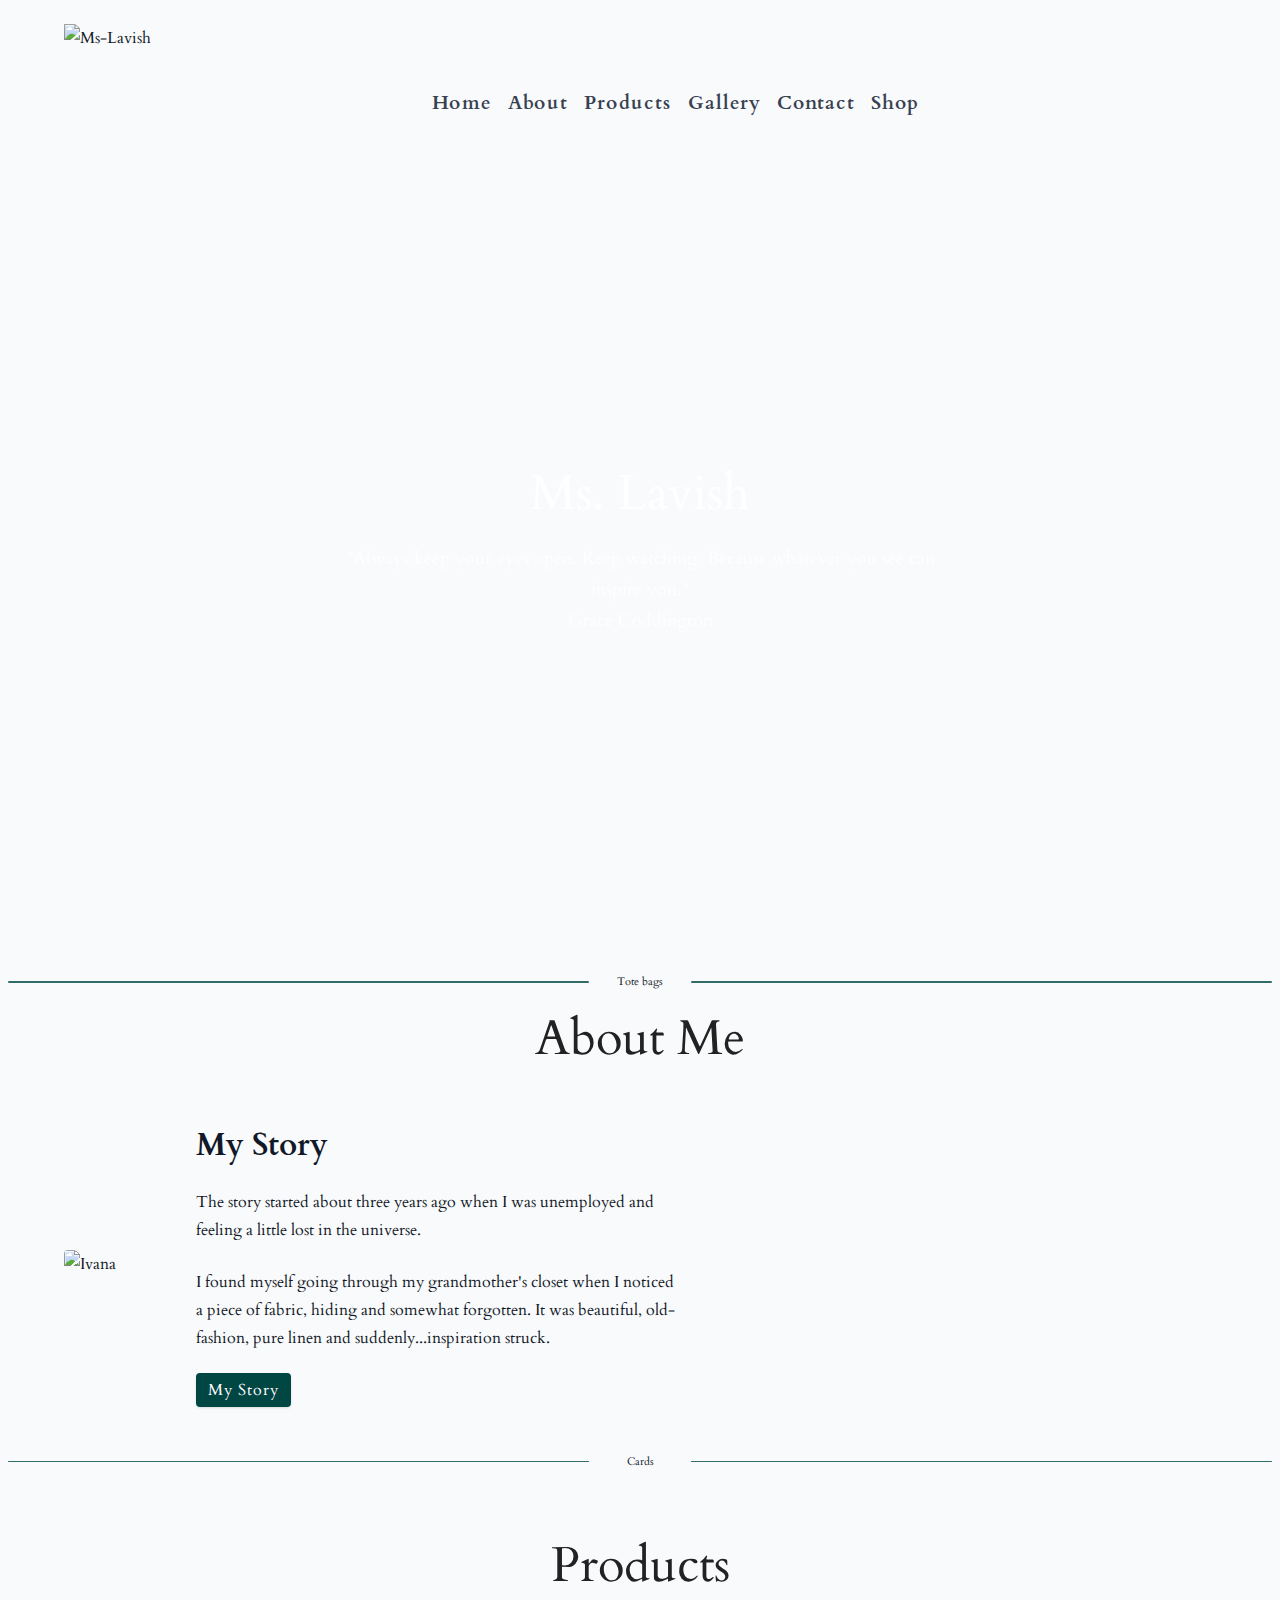
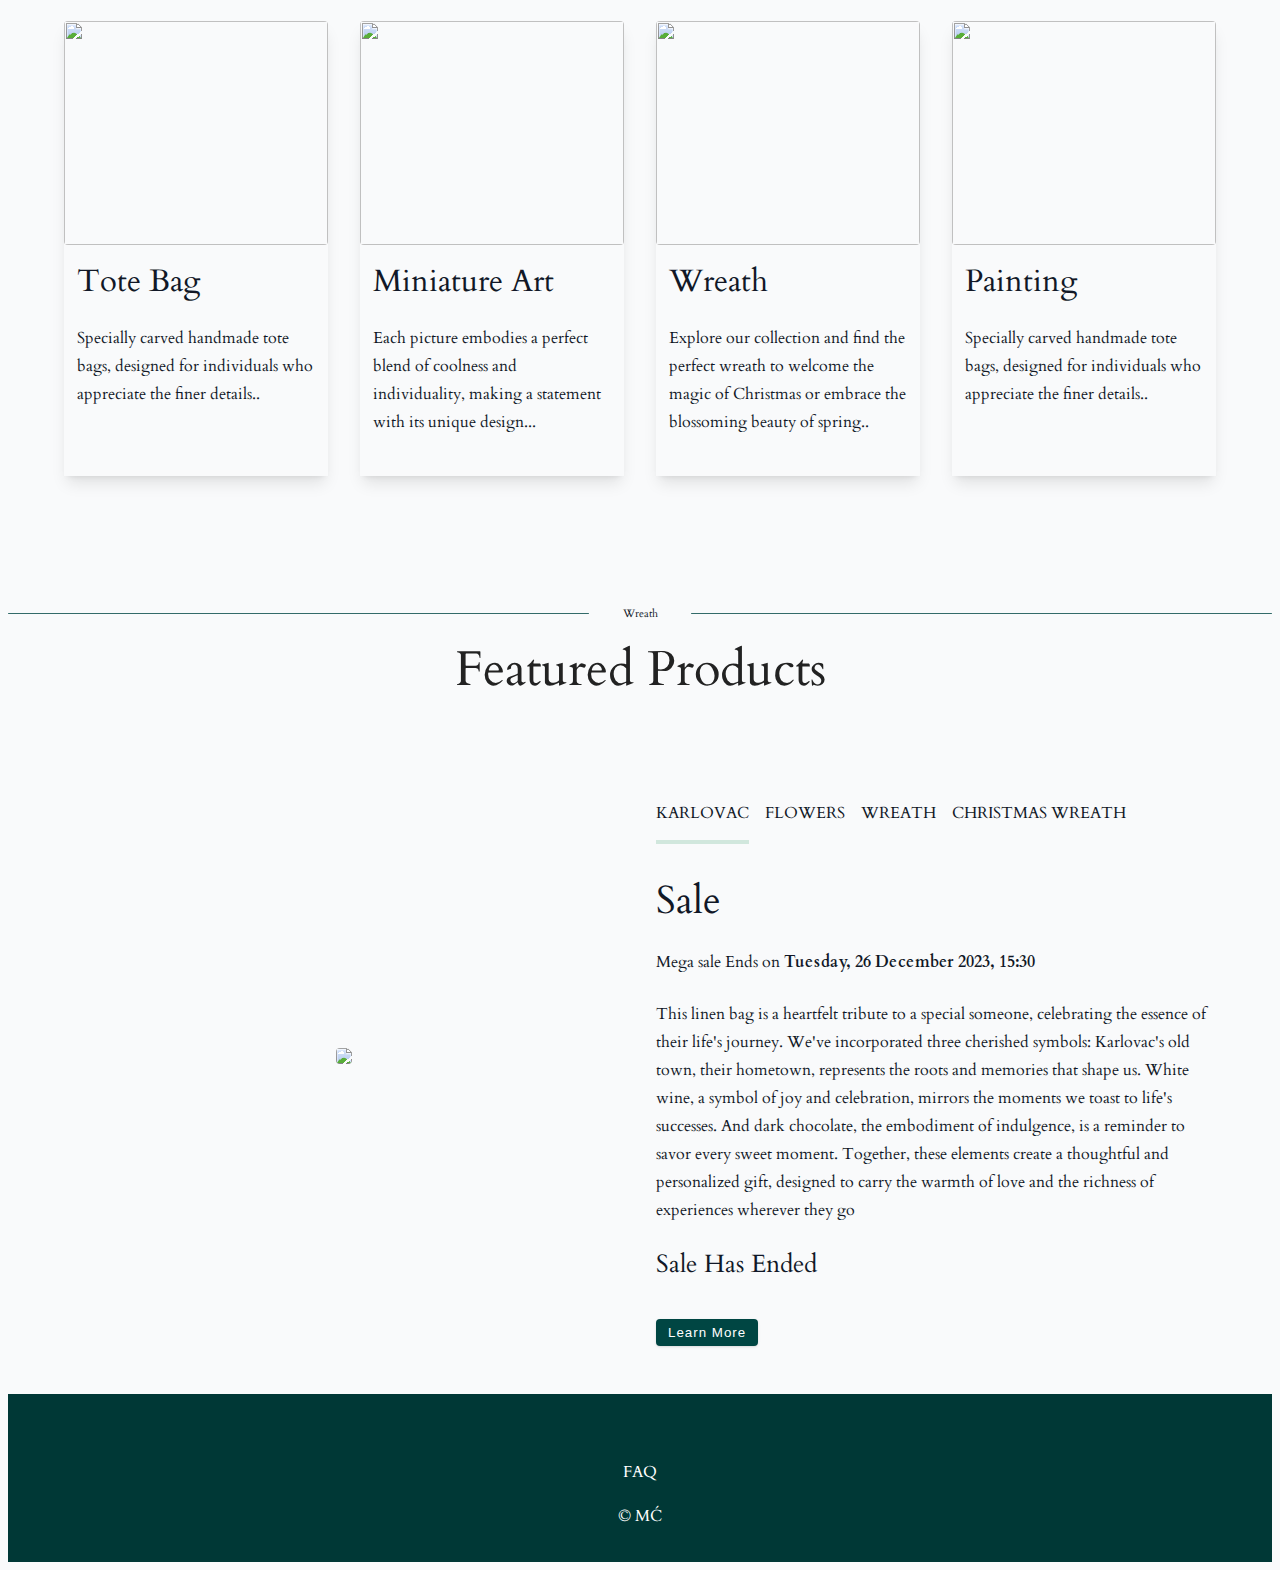
==== commit 074379bf: "Maknut faq" ====
--- a/index.html
+++ b/index.html
@@ -4,6 +4,9 @@
     <meta charset="UTF-8" />
     <meta http-equiv="X-UA-Compatible" content="IE=edge" />
     <meta name="viewport" content="width=device-width, initial-scale=1.0" />
+    <meta name="description" content="Explore our collection of handmade treasures at Ms-Lavish. Discover unique tote bags, Christmas and spring wreaths, and exquisite paintings crafted with authenticity and love. Elevate your style with our one-of-a-kind creations.">
+    <meta name ="keywords" content="Tote Bag, Spring Wreaths, Christmas Wreath, Webshop, Store, Gift">
+    <meta name="author" content="MĆ">
     <title>MS lavish</title>
     <!--normalize-->
     <link rel="stylesheet" href="./normalize.css" />
@@ -63,10 +66,6 @@
               "Always keep your eyes open. Keep watching. Because whatever you see can inspire you."<br>Grace Coddington
             </p>
         </div>
-      </div>
-      <div class="submenu">
-     
-        <i class="fas fa-question submenu-icon"><a href="faq and reviews.html" class="submenu-link">Frequently Asked Questions</a></i>   
       </div>
     </div>
      <!--about me-->
@@ -180,7 +179,6 @@
         </div>
         <div class="title">
           <h1>Featured products</h1></div>
-      
     <div class="section-center feature-product-center">
       <!--featured product-->
       <a href="product.html" class="feature-product-img">
@@ -240,6 +238,7 @@
           <!-- end of days -->
             </div>
           </div>
+          <button class="btn countdown-btn">Learn more</button>
         </div>
       </div>
       <!-- end of featured product-->
@@ -263,12 +262,10 @@
               ></a>
             </li>
           </ul>
-               <p class="reserved">&copy; MĆ <span id ="date"></span></p>
-          </div>
-        </div>
+          <a href="faq and reviews.html" class="faq-link">FAQ</a>
+           <p class="reserved">&copy; MĆ <span id ="date"></span></p>
       </footer>
     </section>
-    
     <script type="module" src="./js/app.js"></script>
   </body>
 </html>
--- a/main.css
+++ b/main.css
@@ -510,6 +510,12 @@
   place-items: center;
   text-align: center;
 }
+.countdown-btn {
+  margin-top: 1rem;
+}
+.countdown-btn a {
+  color: white;
+}
 .deadline-format h4 {
   margin: 0;
 }
@@ -564,11 +570,12 @@
 //////////
 */
 .project-pic {
-  height: 25rem;
   border-radius: var(--borderRadius);
   transition: var(--transition);
   box-shadow: var(--light-shadow);
   cursor: pointer;
+  image-rendering: optimizeQuality;
+  /* height: 400px; */
 }
 .gallery {
   display: grid;
@@ -584,7 +591,8 @@
     grid-template-columns: repeat(4, 1fr);
   }
 }
-.btn-container {
+.btn-container,
+.btn-container-shop {
   margin-bottom: 2rem;
 }
 /*
@@ -730,10 +738,12 @@
 ////
 */
 
-.btn-container {
-  text-align: center;
-}
-.btn-pagination {
+.btn-container,
+.btn-container-shop {
+  text-align: center;
+}
+.btn-pagination,
+.btn-pagination-shop {
   background: var(--green-light);
   padding: 0.4rem 0.7rem;
   border: 2px var(--primary-300) solid;
@@ -868,7 +878,7 @@
   min-height: 35vh;
   background: url(.//img/martin-de-arriba-Ro4u_Y86Kx4-unsplash.jpg) center/cover
     no-repeat;
-  background-position: ;
+
   color: var(--grey-100);
 }
 /*
@@ -892,10 +902,6 @@
   text-align: center;
   border-color: black;
 }
-.contact-info h3 {
-}
-.contact-info p {
-}
 .contact-subscribe {
   display: flex;
   justify-content: center;
@@ -904,9 +910,6 @@
   width: 70%;
 }
 
-.contact-text,
-.submit-contact {
-}
 .submit-contact {
   border-radius: 0;
   border-top-right-radius: var(--borderRadius);
@@ -1094,7 +1097,9 @@
 faq and reviews
 //////////////////////
 */
-
+.faq-link {
+  color: white;
+}
 .slide-review {
   text-align: center;
 }
@@ -1131,10 +1136,10 @@
   margin-bottom: 0.5rem;
   cursor: pointer;
 }
-.review {
+/* .review {
   background: url('./img/jakob-braun-NpeFMd8FseU-unsplash.jpg') center/cover
     no-repeat;
-}
+} */
 .reviews {
   margin: 0 auto;
   text-align: center;
@@ -1145,27 +1150,23 @@
   font-weight: 700;
   text-align: center;
   margin-bottom: 5rem;
-  color: white;
 }
 .title-info {
   margin-bottom: 3rem;
 }
 .review-name {
   margin: 0;
-  color: white;
 }
 
 .review-product-title {
   margin: 0 auto;
   padding: 0;
   text-align: center;
-  color: white;
 }
 .slide-container {
   position: relative;
   display: flex;
   height: 450px;
-
   margin: 0 auto;
   overflow: hidden;
 }
@@ -1174,8 +1175,6 @@
   margin: 0;
   text-align: center;
   margin: 0 auto;
-  color: white;
-  font-weight: 700;
 }
 
 .quote {
@@ -1373,8 +1372,8 @@
 }
 .product-image {
   border-radius: var(--borderRadius);
-  height: 30rem;
-  max-width: 25rem;
+  max-height: 700px;
+  max-width: 700px;
 }
 .available-product-info {
   display: flex;
@@ -1439,7 +1438,6 @@
   height: 100%;
   display: none;
   background: url('./img/boje.JPG');
-
   z-index: 999;
 }
 .form {
@@ -1470,6 +1468,26 @@
   font-size: 1.6rem;
   cursor: pointer;
 }
+.thank-you,
+.contact-thank-you {
+  display: none;
+  background: white;
+  padding: 0.2rem;
+  margin-top: 0.2rem;
+  border: 2px var(--green-dark) solid;
+}
+.contact-thank-you {
+  margin-top: 1rem;
+  background: var(--green-light);
+  border: 2px var(--green-light) solid;
+  border-radius: var(--borderRadius);
+}
+.thank-you,
+.contact-thank-you p {
+  font-size: 1rem;
+  text-align: center;
+  color: black;
+}
 @media screen and (max-width: 750px) {
   .new-form {
     background: var(--green-dark);
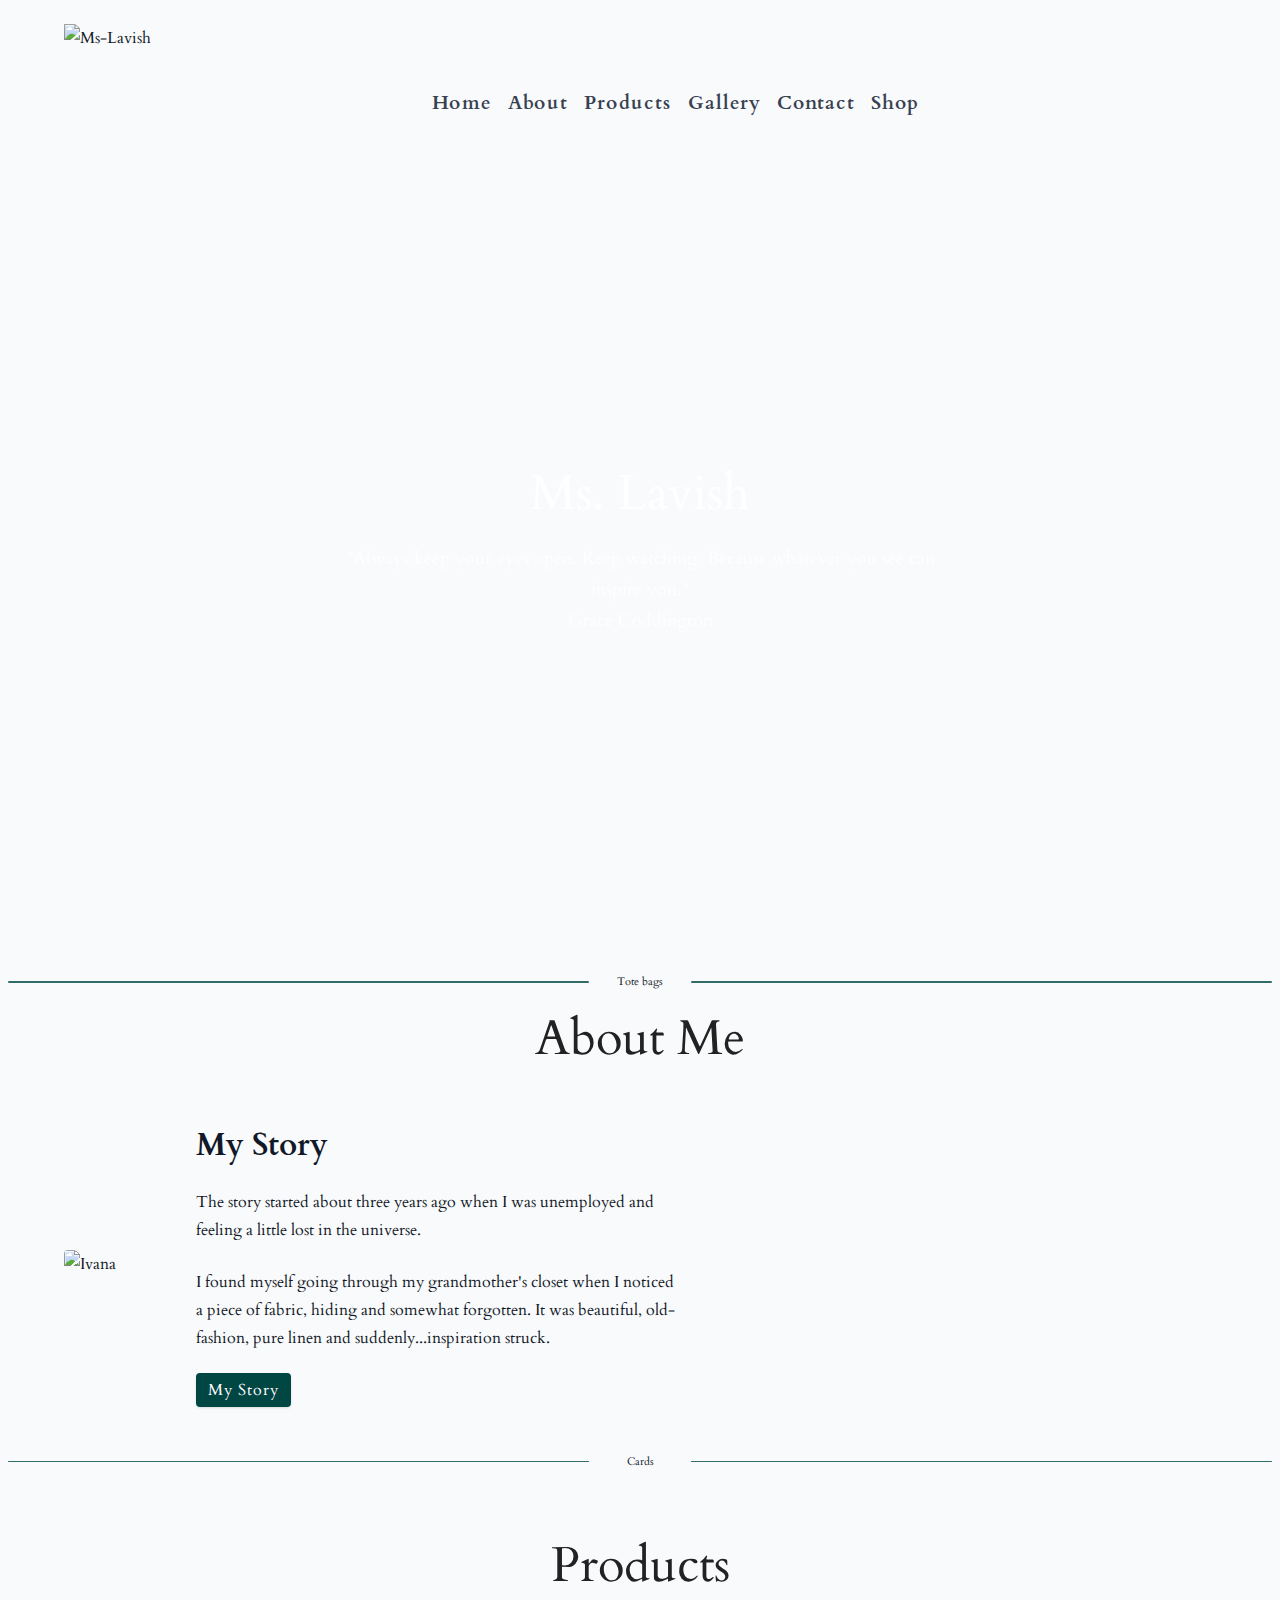
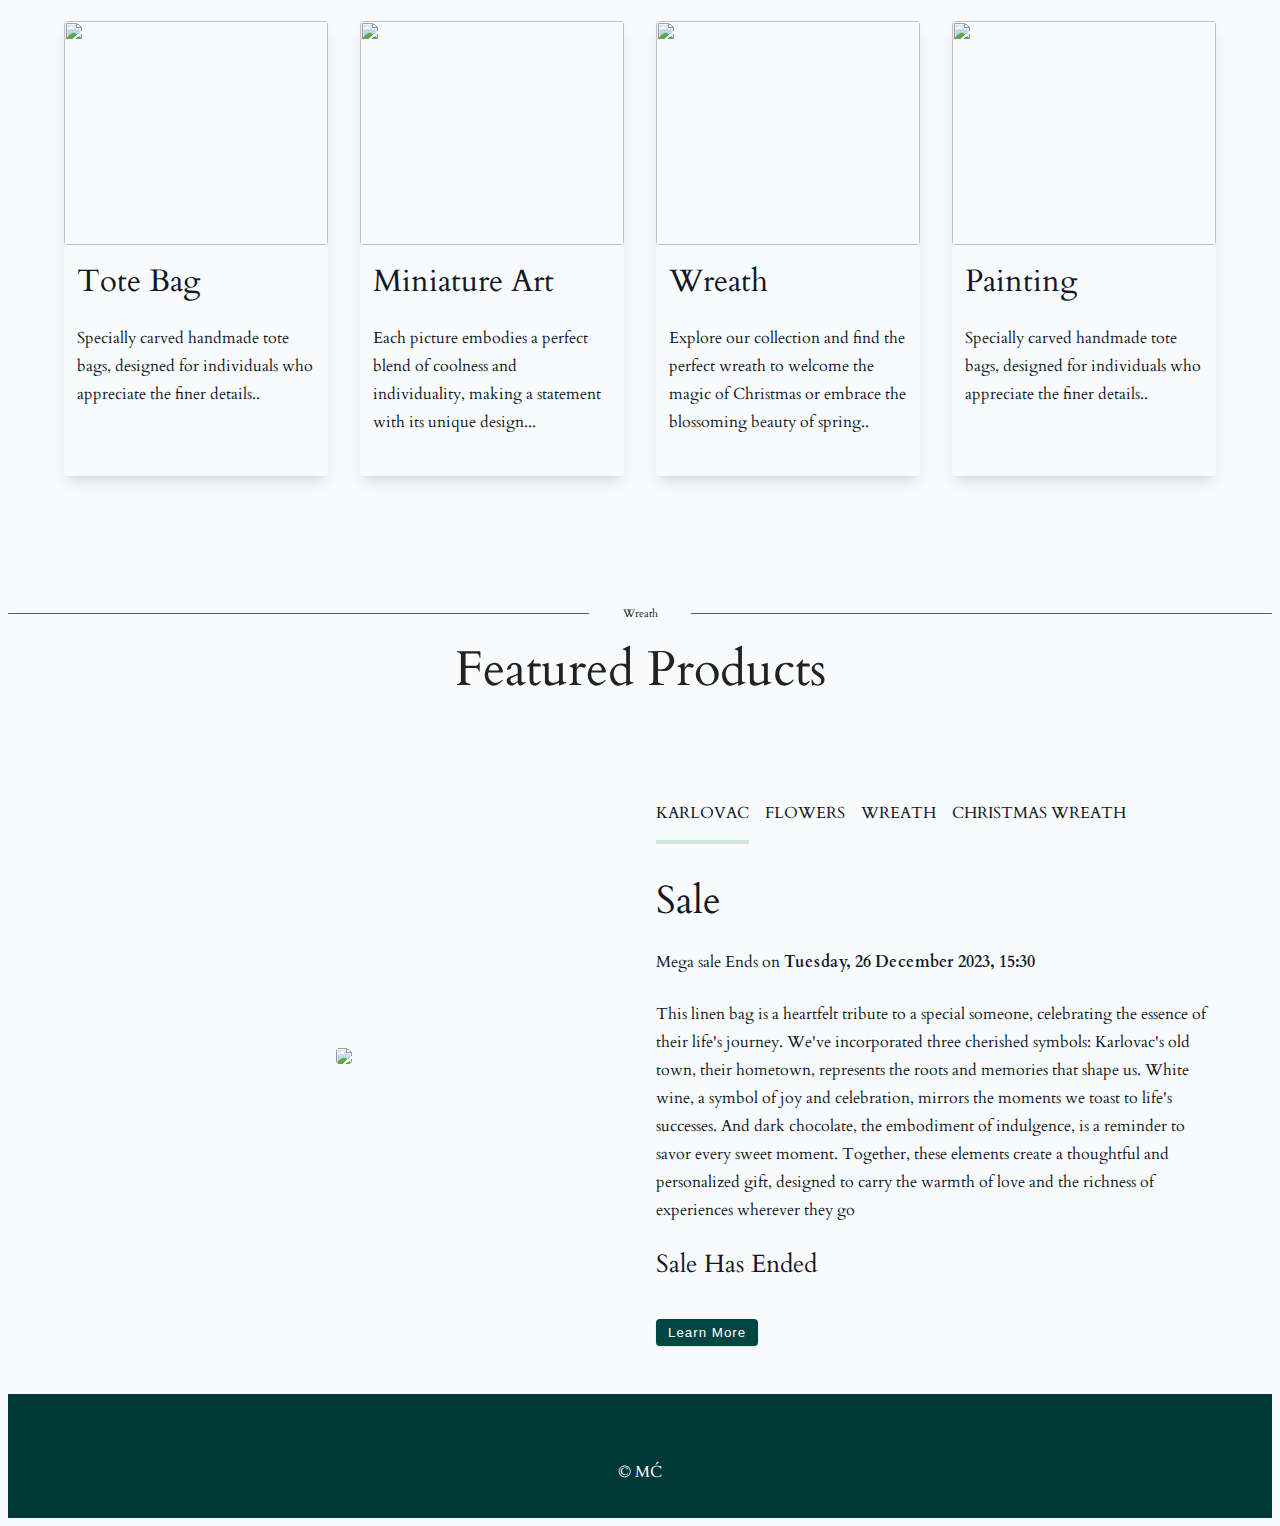
==== commit 0727997d: "Faq removed." ====
--- a/index.html
+++ b/index.html
@@ -262,7 +262,6 @@
               ></a>
             </li>
           </ul>
-          <a href="faq and reviews.html" class="faq-link">FAQ</a>
            <p class="reserved">&copy; MĆ <span id ="date"></span></p>
       </footer>
     </section>
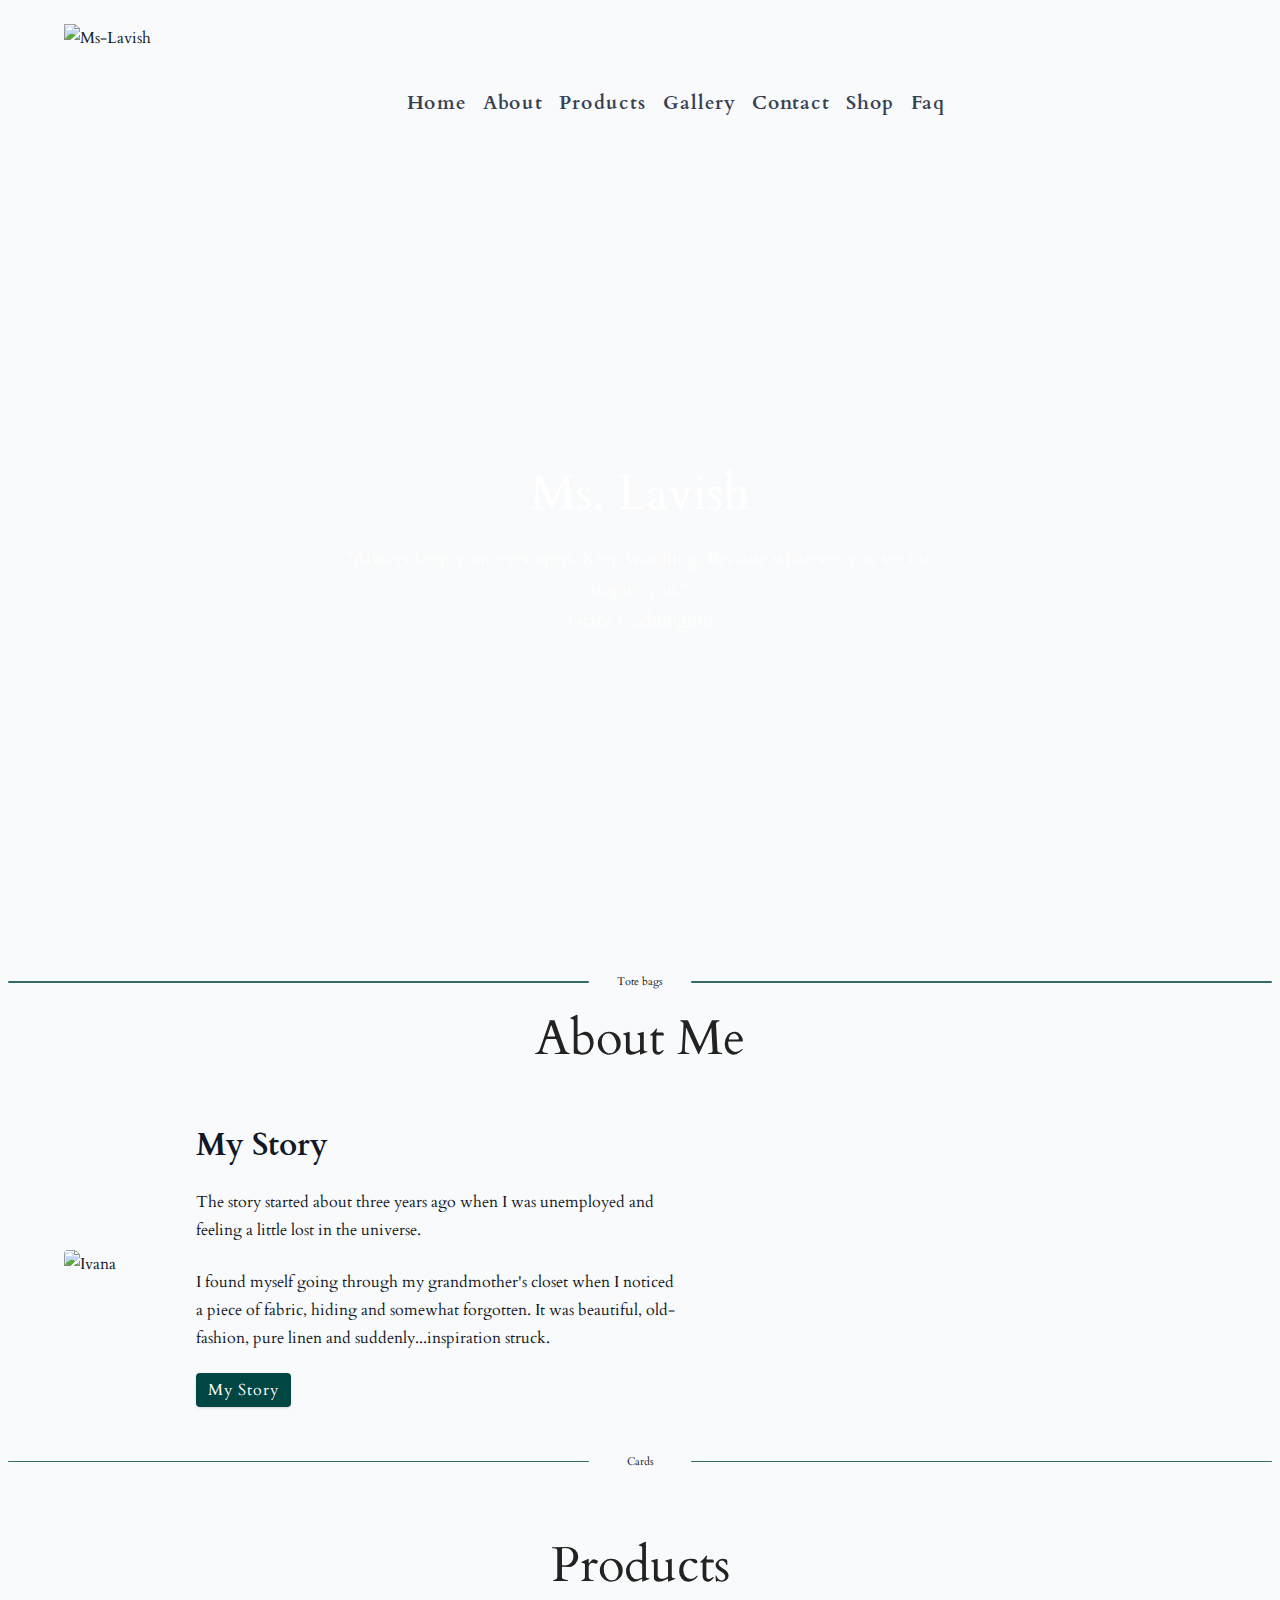
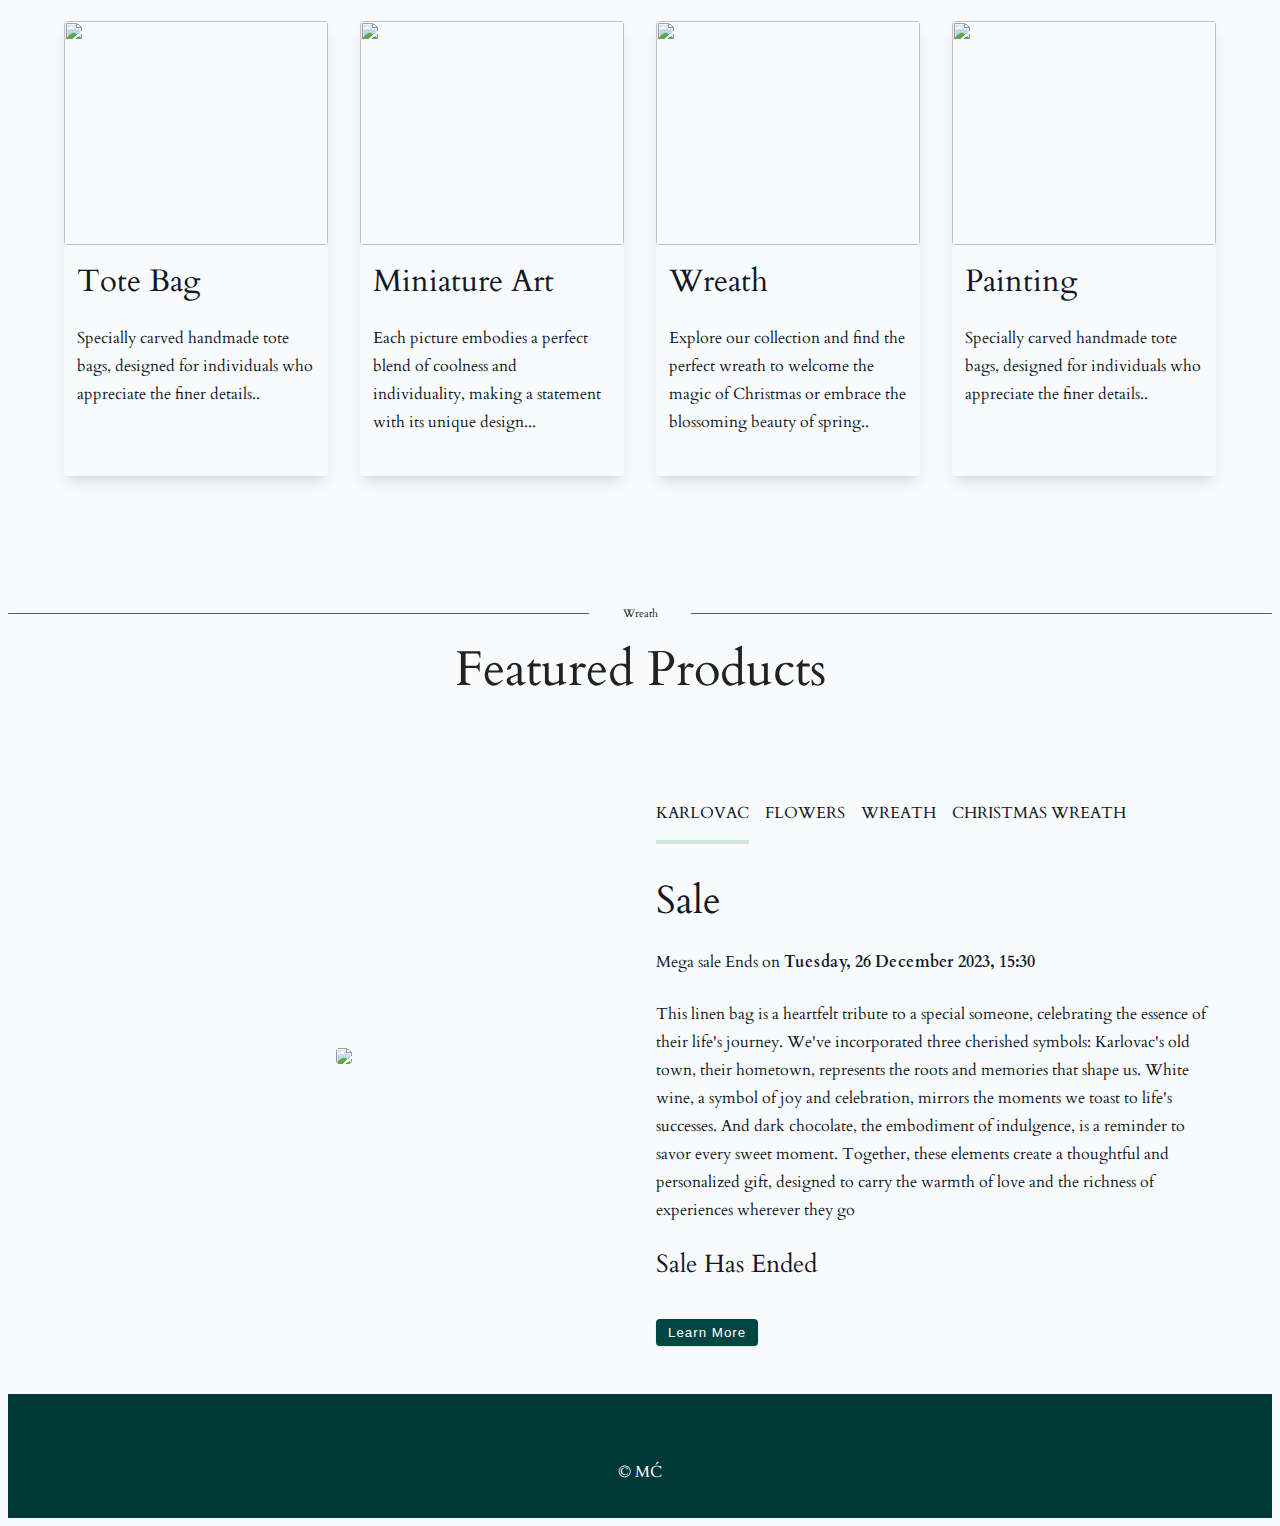
==== commit fc80bf50: "Added faq and review" ====
--- a/index.html
+++ b/index.html
@@ -37,6 +37,7 @@
             <li><a href="gallery.html"class="nav-link">Gallery</a></li>
             <li><a href="contact.html"class="nav-link">Contact</a></li>
             <li><a href="shop.html"class="nav-link">Shop</a></li> 
+            <li><a href="faq and reviews.html"class="nav-link">Faq</a></li> 
           </ul>
         </div>
           <!--social-links-->
@@ -262,7 +263,9 @@
               ></a>
             </li>
           </ul>
+          
            <p class="reserved">&copy; MĆ <span id ="date"></span></p>
+             
       </footer>
     </section>
     <script type="module" src="./js/app.js"></script>
